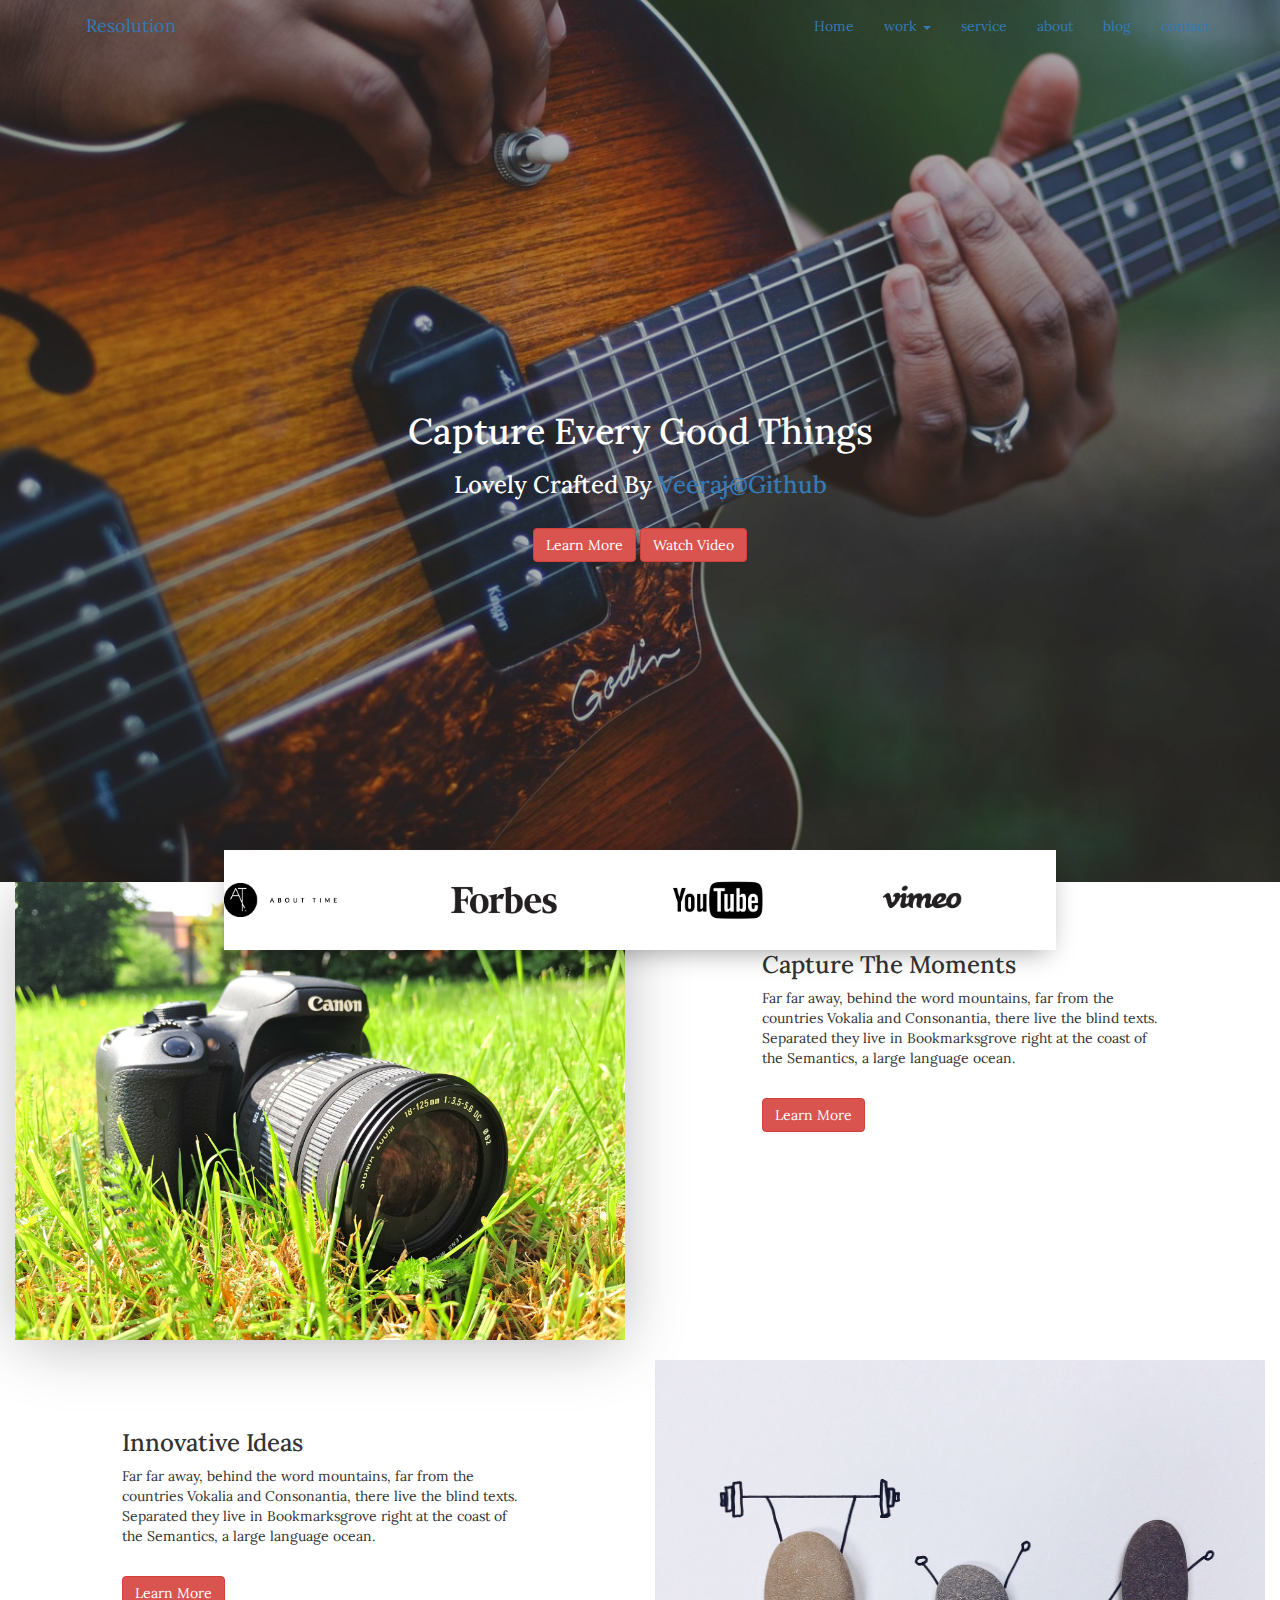
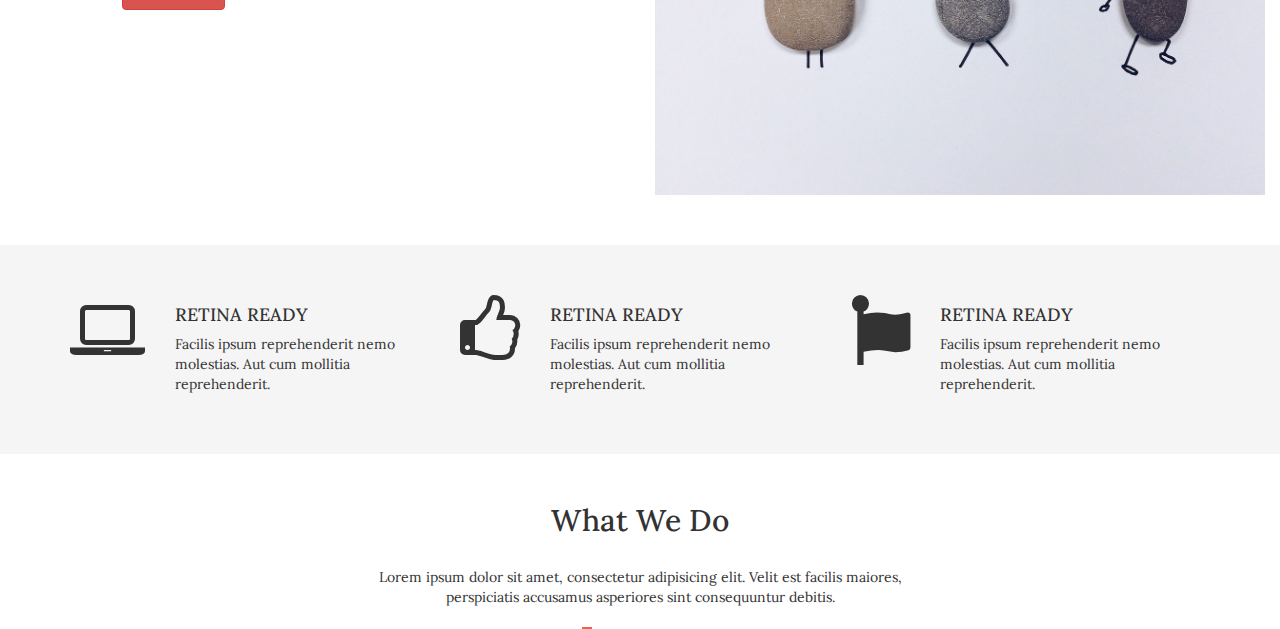
==== index.html @ fe9f1c4d "First commit" ====
<!DOCTYPE html>
<html lang="en">
    <head>
        <meta charset="utf-8">
        <meta http-equiv="X-UA-Compatible" content="IE=edge">
        <meta name="viewport" content="width=device-width, initial-scale=1">
        <!-- The above 3 meta tags *must* come first in the head; any other head content must come *after* these tags -->
        <title>Resolution-Bootstrap</title>

        <!-- Bootstrap -->
        <link href="https://fonts.googleapis.com/css?family=Lora:400,400i,700,700i" rel="stylesheet">
        <link rel="stylesheet" href="font-awesome/css/font-awesome.min.css">
        <link href="css/bootstrap.min.css" rel="stylesheet">
        <link href="css/custom.css" rel="stylesheet">

        <!-- HTML5 shim and Respond.js for IE8 support of HTML5 elements and media queries -->
        <!-- WARNING: Respond.js doesn't work if you view the page via file:// -->
        <!--[if lt IE 9]>
          <script src="https://oss.maxcdn.com/html5shiv/3.7.3/html5shiv.min.js"></script>
          <script src="https://oss.maxcdn.com/respond/1.4.2/respond.min.js"></script>
        <![endif]-->
    </head>
    <body>
        <header class="site-header">
            <div class="container header-container">
                <nav class="navbar">

                    <div class="navbar-header">
                        <a class="navbar-brand" href="#">Resolution</a>
                    </div>
                    <ul class="nav navbar-nav navbar-right">
                        <li class="active"><a href="#">Home</a></li>
                        <li class="dropdown">
                            <a class="dropdown-toggle" data-toggle="dropdown" href="#"> work
                                <span class="caret"></span></a>
                            <ul class="dropdown-menu">
                                <li><a href="#">bulid</a></li>
                                <li><a href="#">work</a></li>
                                <li><a href="#">light</a></li>
                                <li><a href="#">display</a></li>
                            </ul>
                        </li>
                        <li><a href="#"> service</a></li>
                        <li><a href="#"> about</a></li>
                        <li><a href="#">blog</a></li>
                        <li><a href="#">contact</a></li>

                    </ul>
                </nav>
                <div class="site-banner text-center">
                    <div class="banner-content">
                        <h1 class="banner-desc">Capture Every Good Things</h1>
                        <h3 class="author-desc">Lovely Crafted By <a href="#"> Veeraj@Github</a></h3>
                        <button type="button" class="btn btn-danger banner-btns">Learn More</button>
                        <button type="button" class="btn btn-danger banner-btns">Watch Video</button>
                    </div>
                </div>
            </div>
        </header>
        <div class="social-nav">
            <a href="#"> <img src="images/logo-1.png" alt=""></a>
            <a href="#"> <img src="images/logo-2.png" alt=""></a>
            <a href="#"> <img src="images/logo-3.png" alt=""></a>
            <a href="#"> <img src="images/logo-4.png" alt=""></a>
        </div>

        <div class="container-fluid">
            <div class="row article-row1">

                <div class="col-sm-6">
                    <img class="img-responsive article-img1 " src="images/img1.jpg">
                </div>

                <div class="col-sm-6">
                    <div class="row article-img1-desc">

                        <div class="col-md-offset-2 col-sm-8">
                            <h3 class="article-heading text-capitalize">capture the moments</h3>
                            <p class="article-desc">Far far away, behind the word mountains, far from the countries Vokalia and Consonantia, there live the blind texts. Separated they live in Bookmarksgrove right at the coast of the Semantics, a large language ocean.</p>
                            <button type="button" class="btn btn-danger banner-btns">Learn More</button>
                        </div>
                    </div>
                </div>
            </div>
        </div>
        <div class="container-fluid">
            <div class="row article-row2">
                <div class=" col-md-6">
                    <div class="row">
                        <div class="col-md-offset-2 col-md-8 ">
                            <h3 class="article-heading text-capitalize">innovative ideas</h3>
                            <p class="article-desc">Far far away, behind the word mountains, far from the countries Vokalia and Consonantia, there live the blind texts. Separated they live in Bookmarksgrove right at the coast of the Semantics, a large language ocean.</p>
                            <button type="button" class="btn btn-danger banner-btns">Learn More</button>
                        </div>
                    </div>
                </div>
                <div class="col-md-6">
                    <img class="img-responsive article-img2 " src="images/img2.jpg">
                </div>
            </div>
        </div>
        <div class="container-fluid feature-mian">
            <div class="container features">
                <div class="row fearure-row">
                    <div class="col-md-4">
                        <i class="fa fa-laptop features-icon" aria-hidden="true"></i>
                        <div class="feature-content">
                            <h4 class="feature-heading text-uppercase">retina ready</h4>
                            <p class="feature-desc">Facilis ipsum reprehenderit nemo molestias. Aut cum mollitia reprehenderit.</p>
                        </div>
                    </div>
                    <div class="col-md-4">
                        <i class="fa fa-thumbs-o-up features-icon" aria-hidden="true"></i>
                        <div class="feature-content">
                            <h4 class="feature-heading text-uppercase">retina ready</h4>
                            <p class="feature-desc">Facilis ipsum reprehenderit nemo molestias. Aut cum mollitia reprehenderit.</p>
                        </div>
                    </div>
                    <div class="col-md-4">
                        <i class="fa fa-font-awesome features-icon" aria-hidden="true"></i>
                        <div class="feature-content">
                            <h4 class="feature-heading text-uppercase">retina ready</h4>
                            <p class="feature-desc">Facilis ipsum reprehenderit nemo molestias. Aut cum mollitia reprehenderit.</p>
                        </div>
                    </div>
                </div>
            </div>
        </div>
        <div class="container our-work text-center">
            <h2 class="our-work-heading text-capitalize">what we do</h2>
            <p class="our-work-desc text-center">Lorem ipsum dolor sit amet, consectetur adipisicing elit. Velit est facilis maiores, perspiciatis accusamus asperiores sint consequuntur debitis.</p>

        </div>


        <!-- jQuery (necessary for Bootstrap's JavaScript plugins) -->
        <script src="https://ajax.googleapis.com/ajax/libs/jquery/1.12.4/jquery.min.js"></script>
        <!-- Include all compiled plugins (below), or include individual files as needed -->
        <script src="js/bootstrap.min.js"></script>
    </body>
</html>
---- css/custom.css ----
body{
    font-family: 'Lora', serif;
}
.site-header{
    padding:0 40px;
    background:url('../images/banner.jpg') no-repeat;
    background-size: cover;
    background-attachment: fixed;
    position: relative;

}
.banner-desc{
    color:#fff;
}
.site-header:after{
    content: '';
    position: absolute;
    top: 0;
    left: 0;
    background: rgba(0,0,0,0.3);
    width:100%;
    height: 100%;
}
.header-container{
    z-index: 2;
    position: relative;
}
.site-banner{
    height: 90vh;
    display: flex;
    justify-content:center;
    align-items:center;
}
.banner-btns,author-desc{
    margin-top: 20px;
}
.author-desc a:hover ,.navbar a:hover{
    color:#c9302c;
}
.author-desc {
    color:#fff;
}
.social-nav img{
    width:50%;
    height:auto;
}
.social-nav{
    width:65%;
    height:100px;
    background: #fff;
    position: absolute;
    bottom:-50px;
    left:0;
    right:0;
    margin:0 auto;
    z-index:4;
    display: flex;
    align-items:center;
    justify-content:space-between;
    box-shadow: 0px 9px 25px -8px rgba(0, 0, 0, 0.38);
}
.article-img1{
    height:auto;
    z-index: 3;
    box-shadow: 0px 6px 62px -6px rgba(0, 0, 0, 0.3);
}
.article-img1-desc{
    margin-top: 50px;
}
.article-row2{
    margin-top:20px;
}
.article-row2 .article-heading{
    margin-top:70px;
}
.features-icon{
    font-size: 70px;
    float:left;
    /*    margin-right:30px;*/
}
.feature-mian{
    margin-top:50px;
    background: #f5f5f5;
    padding:50px 0;

}
.feature-content{
    float:left;
    width: 70%;
    padding-left: 30px;
}
.our-work-desc{
    width:50%;
    margin:0 auto;
    margin-top:30px;
}
.our-work{
    margin-top:30px;
    position: relative;
}
.our-work:after{
    content: '';
    width:10px;
    position:absolute;
    height:2px;
    /*border:2px solid red;*/
    background: #ef6249;
    left:45%;
    margin-top:20px;
    transition: all 0.5s;
}
.our-work:hover:after {
    width:300px;
}
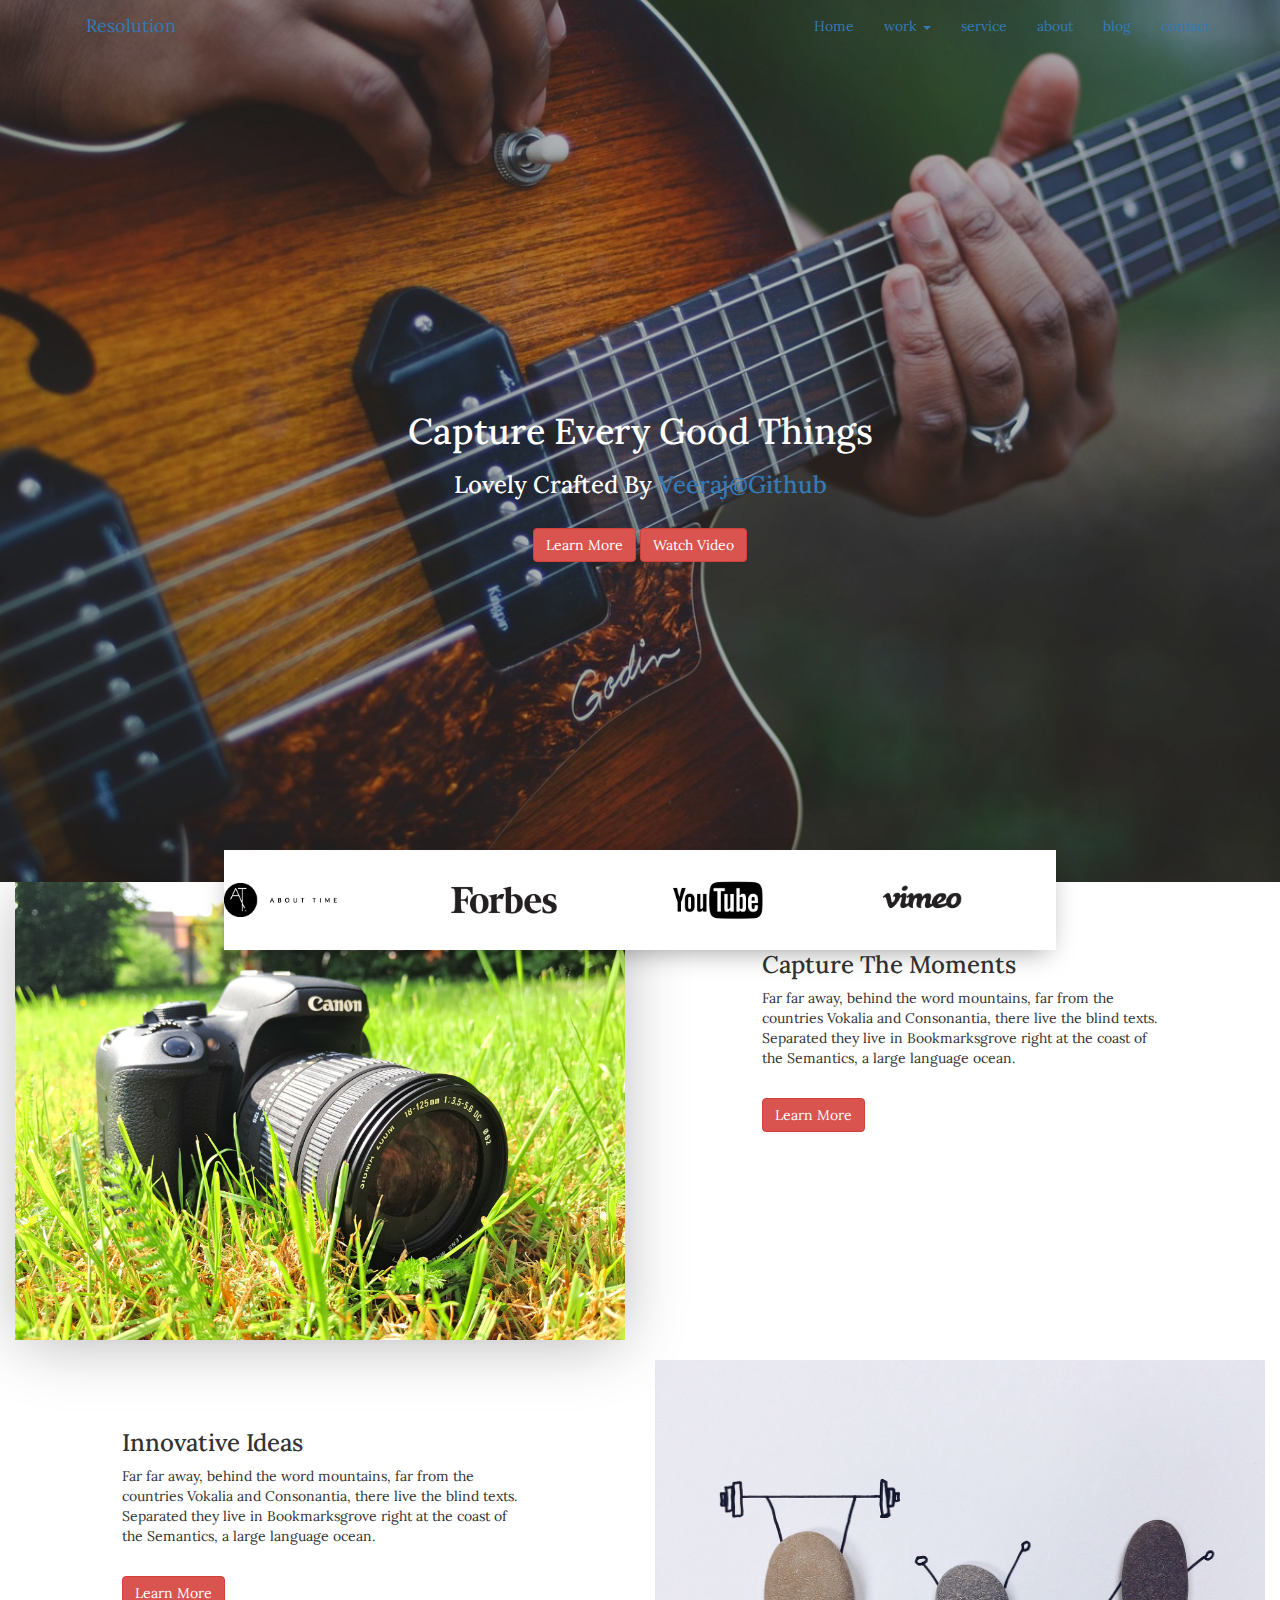
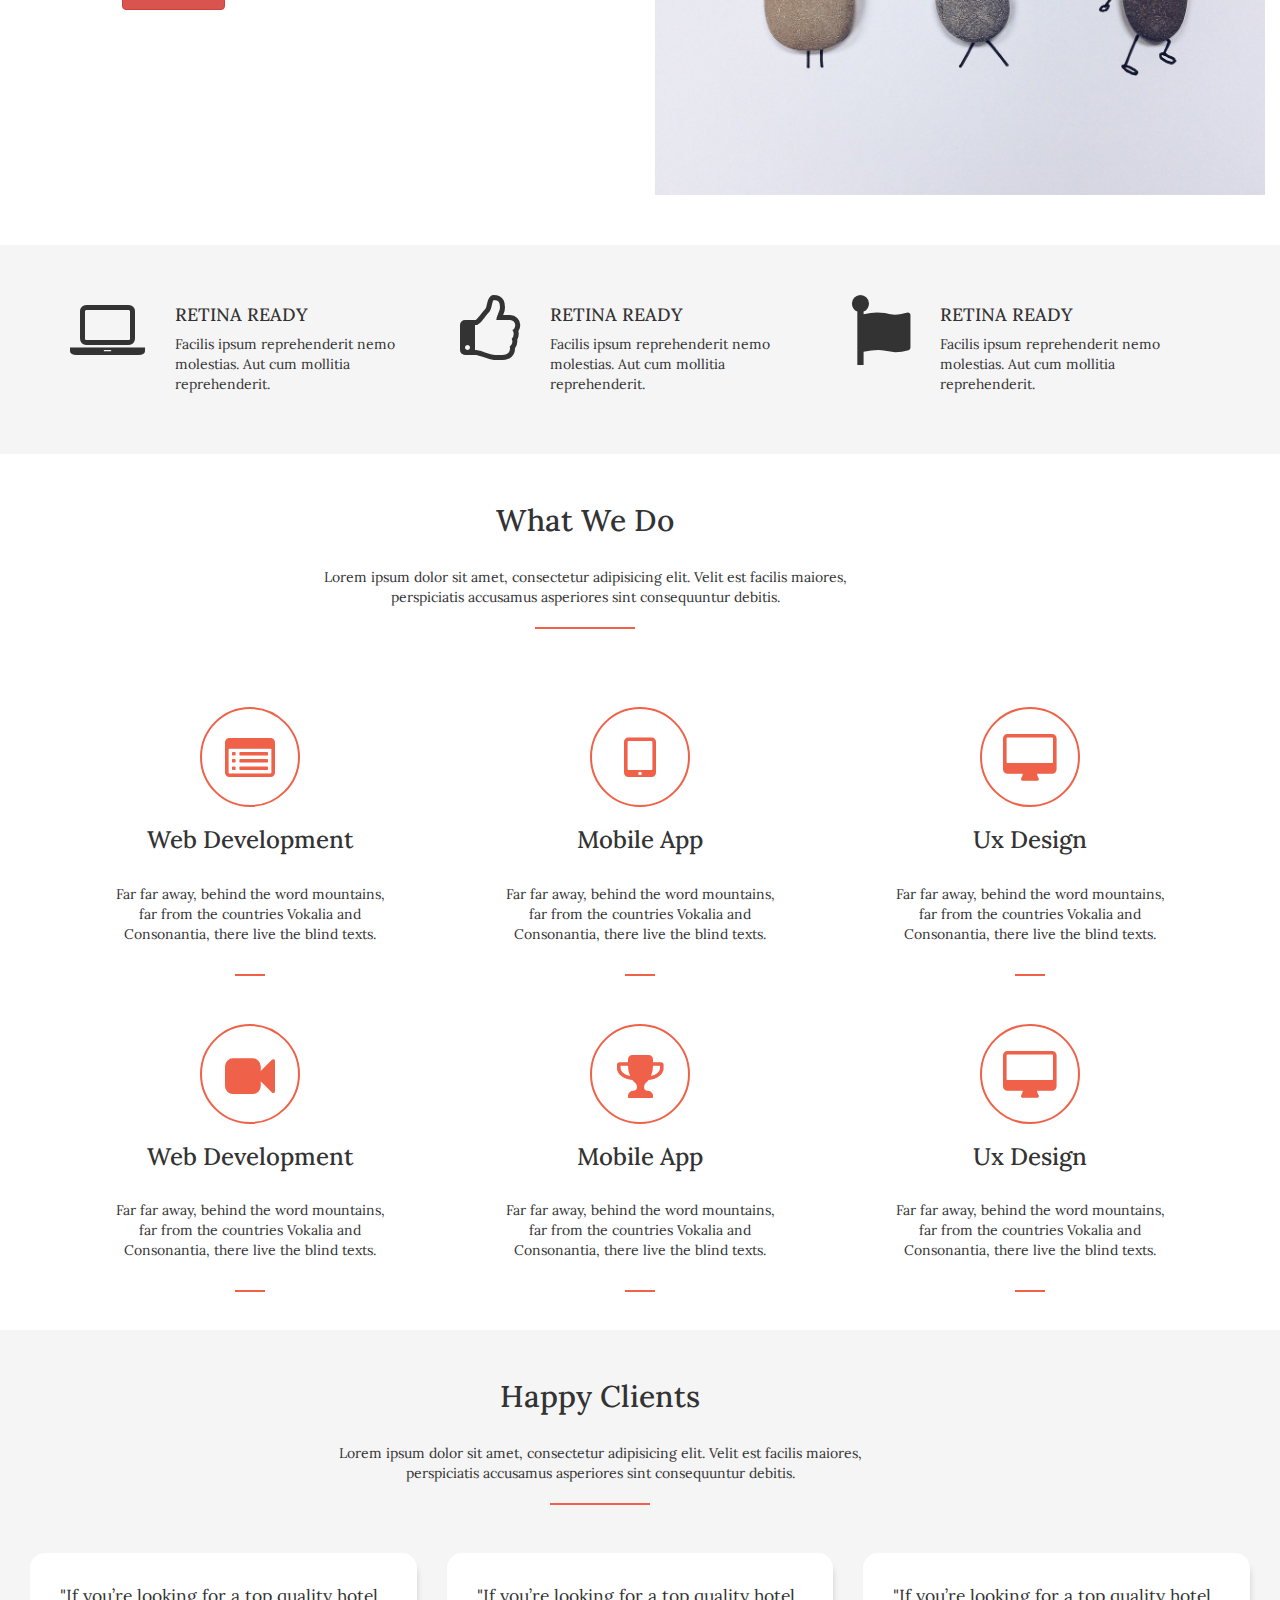
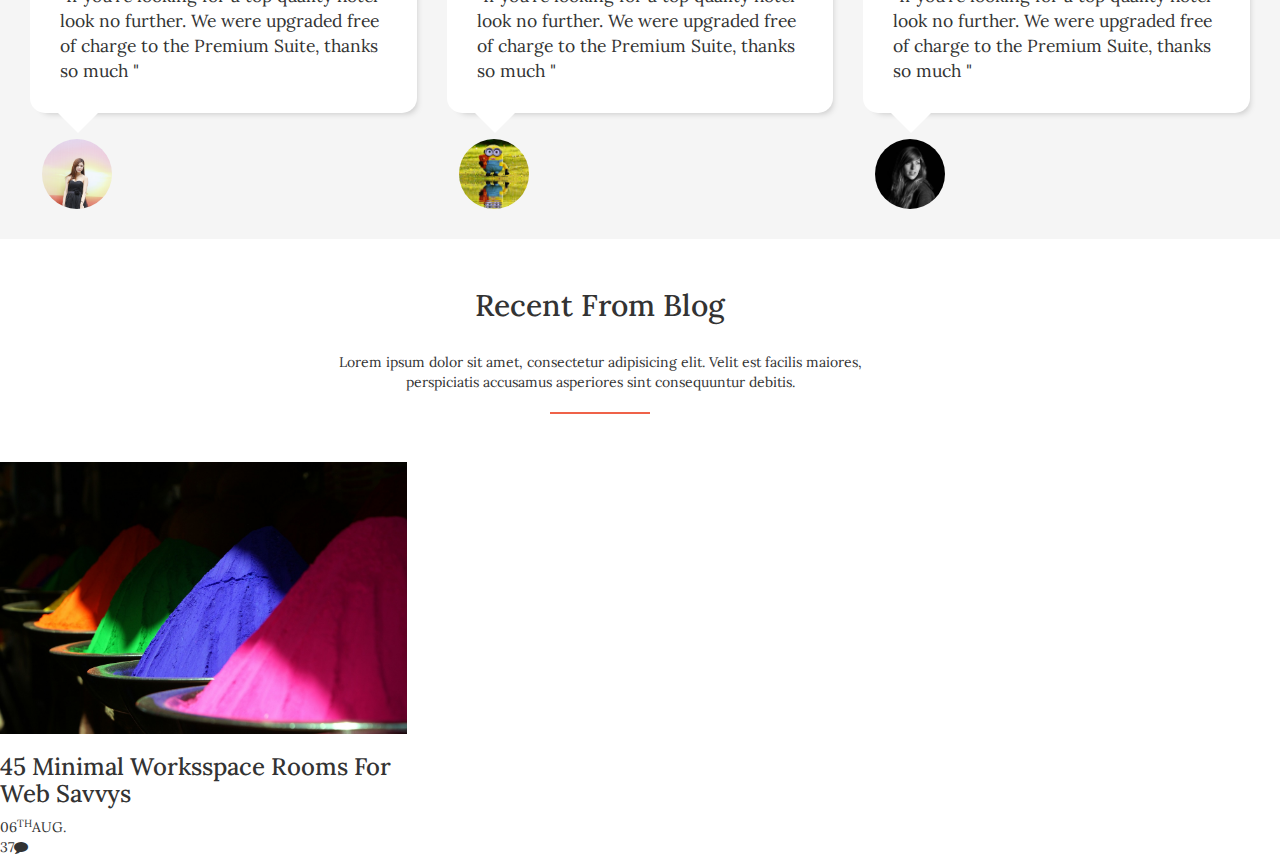
==== commit 5353b6ee: "work-blog" ====
--- a/index.html
+++ b/index.html
@@ -129,10 +129,115 @@
         <div class="container our-work text-center">
             <h2 class="our-work-heading text-capitalize">what we do</h2>
             <p class="our-work-desc text-center">Lorem ipsum dolor sit amet, consectetur adipisicing elit. Velit est facilis maiores, perspiciatis accusamus asperiores sint consequuntur debitis.</p>
-
-        </div>
-
-
+        </div>
+        <div class="container our-products our-products our-products1 text-center">
+            <div class="row">
+                <div class="col-md-4 our-all-product">
+                    <i class="fa fa-list-alt Product-icon " aria-hidden="true"></i>
+                    <h3 class="our-products-heading text-capitalize">web development</h3>
+                    <p class="our-products-desc">Far far away, behind the word mountains, far from the countries Vokalia and Consonantia, there live the blind texts.</p>
+                </div>
+                <div class="col-md-4 our-all-product">
+                    <i class="fa fa-tablet Product-icon  " aria-hidden="true"></i>
+                    <h3 class="our-products-heading text-capitalize">mobile app</h3>
+                    <p class="our-products-desc">Far far away, behind the word mountains, far from the countries Vokalia and Consonantia, there live the blind texts.</p>
+                </div>
+                <div class="col-md-4 our-all-product">
+                    <i class="fa fa-desktop Product-icon" aria-hidden="true"></i>
+                    <h3 class="our-products-heading text-capitalize">ux design</h3>
+                    <p class="our-products-desc">Far far away, behind the word mountains, far from the countries Vokalia and Consonantia, there live the blind texts.</p>
+                </div>
+            </div>
+        </div>
+        <div class="container our-products our-products2 text-center">
+            <div class="row">
+                <div class="col-md-4 our-all-product">
+                    <i class="fa fa-video-camera Product-icon " aria-hidden="true"></i>
+                    <h3 class="our-products-heading text-capitalize">web development</h3>
+                    <p class="our-products-desc">Far far away, behind the word mountains, far from the countries Vokalia and Consonantia, there live the blind texts.</p>
+                </div>
+                <div class="col-md-4 our-all-product">
+                    <i class="fa fa-trophy Product-icon  " aria-hidden="true"></i>
+                    <h3 class="our-products-heading text-capitalize">mobile app</h3>
+                    <p class="our-products-desc">Far far away, behind the word mountains, far from the countries Vokalia and Consonantia, there live the blind texts.</p>
+                </div>
+                <div class="col-md-4 our-all-product">
+                    <i class="fa fa-desktop Product-icon" aria-hidden="true"></i>
+                    <h3 class="our-products-heading text-capitalize">ux design</h3>
+                    <p class="our-products-desc">Far far away, behind the word mountains, far from the countries Vokalia and Consonantia, there live the blind texts.</p>
+                </div>
+            </div>
+        </div>
+        <div class="clients-container">
+            <div class="container-fluid">
+                <div class="container our-work text-center our-clients">
+                    <h2 class="our-work-heading text-capitalize">happy clients</h2>
+                    <p class="our-work-desc text-center">Lorem ipsum dolor sit amet, consectetur adipisicing elit. Velit est facilis maiores, perspiciatis accusamus asperiores sint consequuntur debitis.</p>
+                </div>
+                <div class="container-fluid happy-clients">
+
+                    <div class="row">
+                        <div class="col-md-4">
+                            <div class="client-1">
+                                <div class="client">
+                                    <blockquote class="client-words">If you’re looking for a top quality hotel look no further. We were upgraded free of charge to the Premium Suite, thanks so much
+                                    </blockquote>
+                                </div>
+                                <div class="client-avatar">
+                                    <img class="my-avatar" src="images/avatar-1.jpg">
+                                </div>
+                            </div>
+                        </div>
+                        <div class="col-md-4">
+                            <div class="client">
+                                <blockquote class="client-words">If you’re looking for a top quality hotel look no further. We were upgraded free of charge to the Premium Suite, thanks so much
+                                </blockquote>
+                            </div>
+                            <div class="client-avatar">
+                                <img class="my-avatar" src="images/avatar-2.jpg">
+                            </div>
+                        </div>
+                        <div class="col-md-4">
+                            <div class="client">
+                                <blockquote class="client-words">If you’re looking for a top quality hotel look no further. We were upgraded free of charge to the Premium Suite, thanks so much
+                                </blockquote>
+
+                            </div>
+                            <div class="client-avatar">
+                                <img class="my-avatar" src="images/avatar-3.jpg">
+                            </div>
+                        </div>
+                    </div>
+
+                </div>
+            </div>
+        </div>
+        <div class="container-fluid">
+            <div class="container our-work text-center our-clients">
+                <h2 class="our-work-heading text-capitalize">Recent From Blog</h2>
+                <p class="our-work-desc text-center">Lorem ipsum dolor sit amet, consectetur adipisicing elit. Velit est facilis maiores, perspiciatis accusamus asperiores sint consequuntur debitis.</p>
+            </div>
+        </div>
+        <div class="row">
+            <div class="col-sm-4">
+                <div class="blog-column">
+                    <img class="blog-img img-responsive" src="images/blog1.jpg">
+                    <div class="blog-desc">
+                        <h3 class="blog-heading text-capitalize">45 Minimal Worksspace Rooms For Web Savvys</h3>
+                        <div class="bolg-details">
+                            <time class="blog-date text-uppercase"> 06<sup>th</sup>AUG.</time>
+                            <div class="blog-comment">
+                                <div class="commeent-no">37</div><i class="fa fa-comment" aria-hidden="true"></i>
+                            </div>
+
+                        </div>
+
+                    </div>
+                </div>
+                <div class="col-md-4"></div>
+                <div class="col-md-4"></div>
+            </div>
+        </div>
         <!-- jQuery (necessary for Bootstrap's JavaScript plugins) -->
         <script src="https://ajax.googleapis.com/ajax/libs/jquery/1.12.4/jquery.min.js"></script>
         <!-- Include all compiled plugins (below), or include individual files as needed -->
--- a/css/custom.css
+++ b/css/custom.css
@@ -95,20 +95,107 @@
     margin-top:30px;
 }
 .our-work{
-    margin-top:30px;
+    margin:30px 0 70px 0;
     position: relative;
 }
 .our-work:after{
     content: '';
-    width:10px;
+    width:100px;
     position:absolute;
     height:2px;
-    /*border:2px solid red;*/
     background: #ef6249;
-    left:45%;
+    left:0;
+    right:0;
+    margin:0 auto;
+    transition: all 0.5s;
     margin-top:20px;
-    transition: all 0.5s;
-}
-.our-work:hover:after {
-    width:300px;
+}
+.our-products-desc{
+    padding:0 40px;
+}
+.our-products1 {
+    margin-top:100px;
+}
+.our-products2 {
+    margin-bottom:60px;
+    margin-top: 70px;
+}
+.our-products-heading{
+    margin-bottom:30px;
+}
+.Product-icon{
+    color:#ef6249;
+    font-size: 50px;
+    border:2px solid #ef6249;
+    border-radius: 100%;
+    width: 100px;
+    height: 100px;
+    line-height: 100px;
+}
+.our-all-product{
+    position: relative;
+}
+.our-all-product:after{
+    content:'';
+    position: absolute;
+    width:30px;
+    height: 2px;
+    background: #ef6249;
+    margin:0 auto;
+    left:0;
+    right:0;
+    transition: all .5s;
+    margin-top:20px;
+}
+.our-all-product:hover:after{
+    width:100px;
+}
+.clients-container{
+    background: rgba(0, 0, 0, 0.04);
+    padding-bottom: 30px;
+}
+.client-words:before,.client-words:after{
+    content:'"';
+}
+blockquote{
+    border:0;
+    padding:30px;
+    margin:0;
+}
+.client{
+    position: relative;
+    background: #fff;
+    border-radius: 15px;
+    box-shadow: 5px 6px 7px -6px rgba(0, 0, 0, 0.22);
+}
+.client:after{
+    top: 100%;
+    left:15%;
+    border: solid transparent;
+    content: " ";
+    height: 0;
+    width: 0;
+    position: absolute;
+    border-top-color: #fff;
+    border-width: 20px;
+    margin-left: -30px;
+}
+.client-avatar{
+    width:70px;
+    height:70px;
+    overflow: hidden;
+    border-radius: 100%;
+    margin: 26px 0 0 12px;
+}
+.my-avatar{
+    max-width: 70px;
+}
+.blog-img{
+    max-width:100%;
+}
+.fa-comment{
+    display: inline-block;
+}
+.commeent-no{
+    display:inline-block;
 }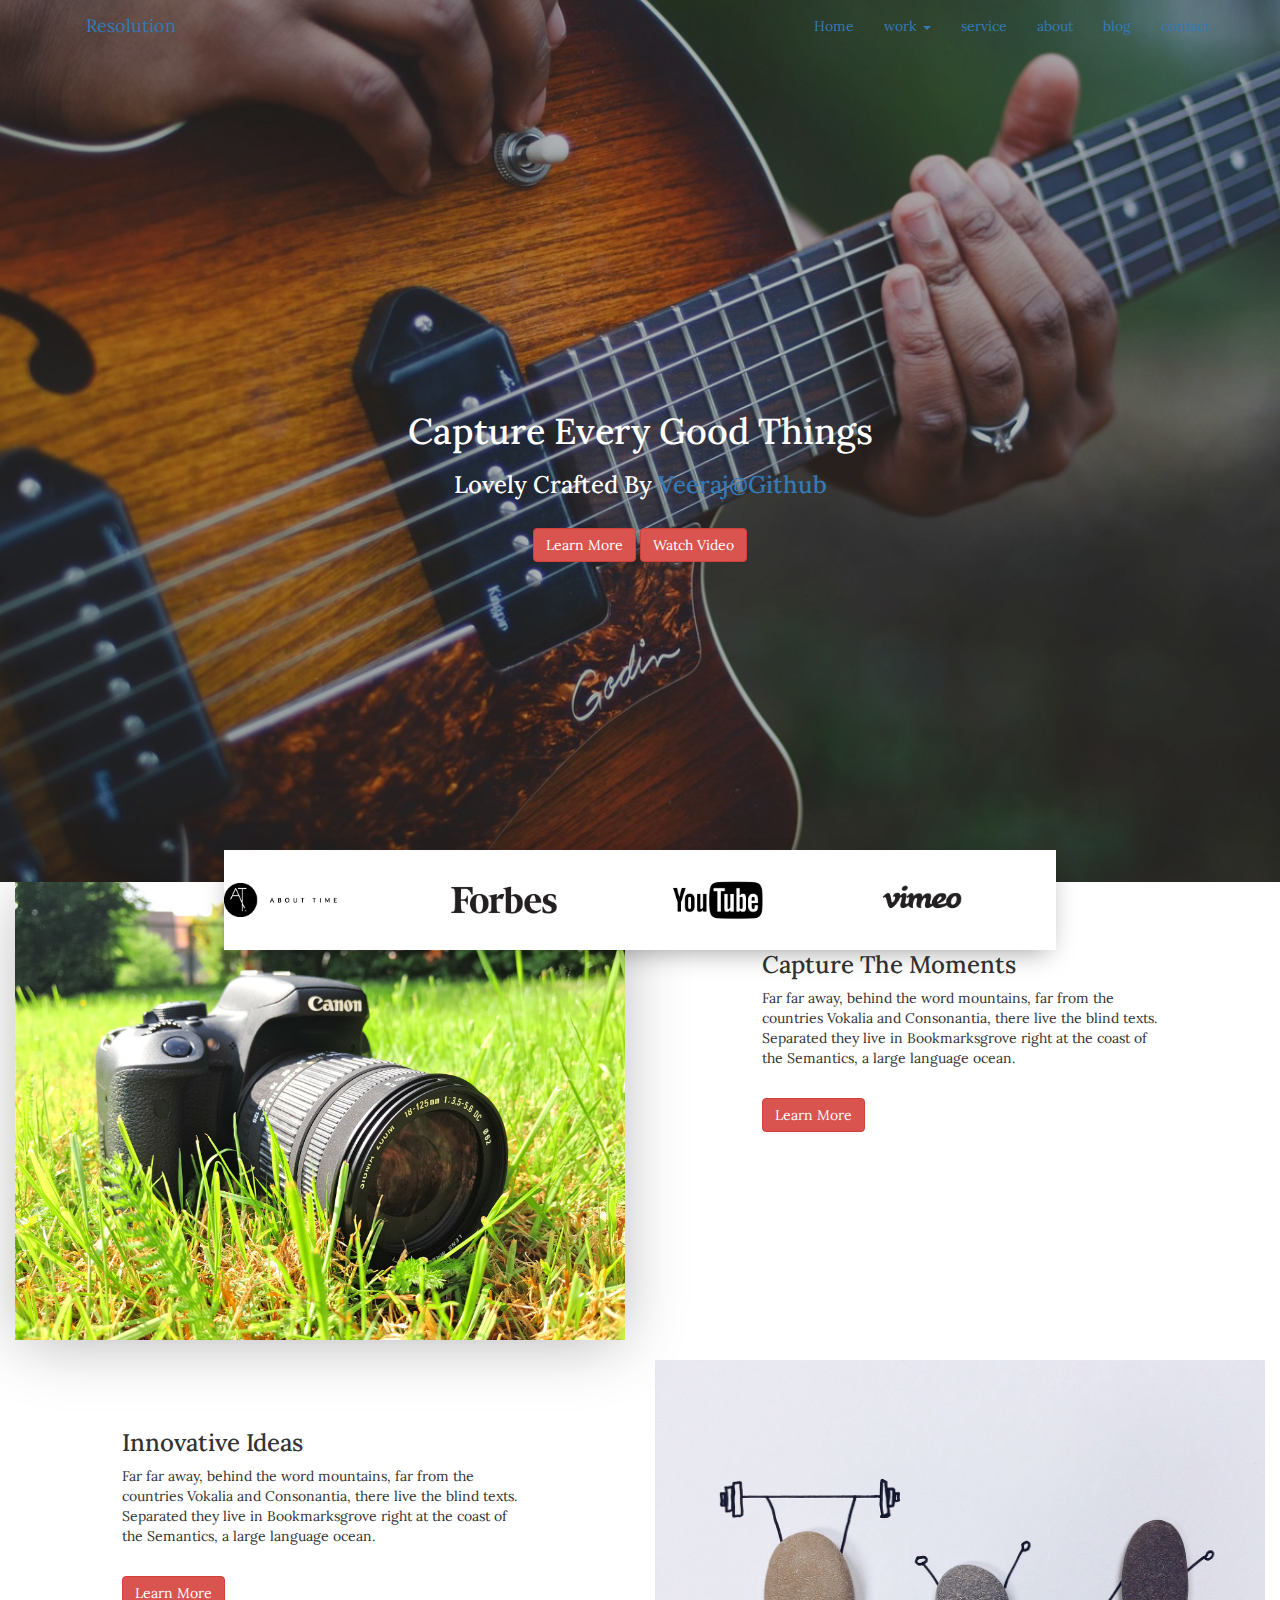
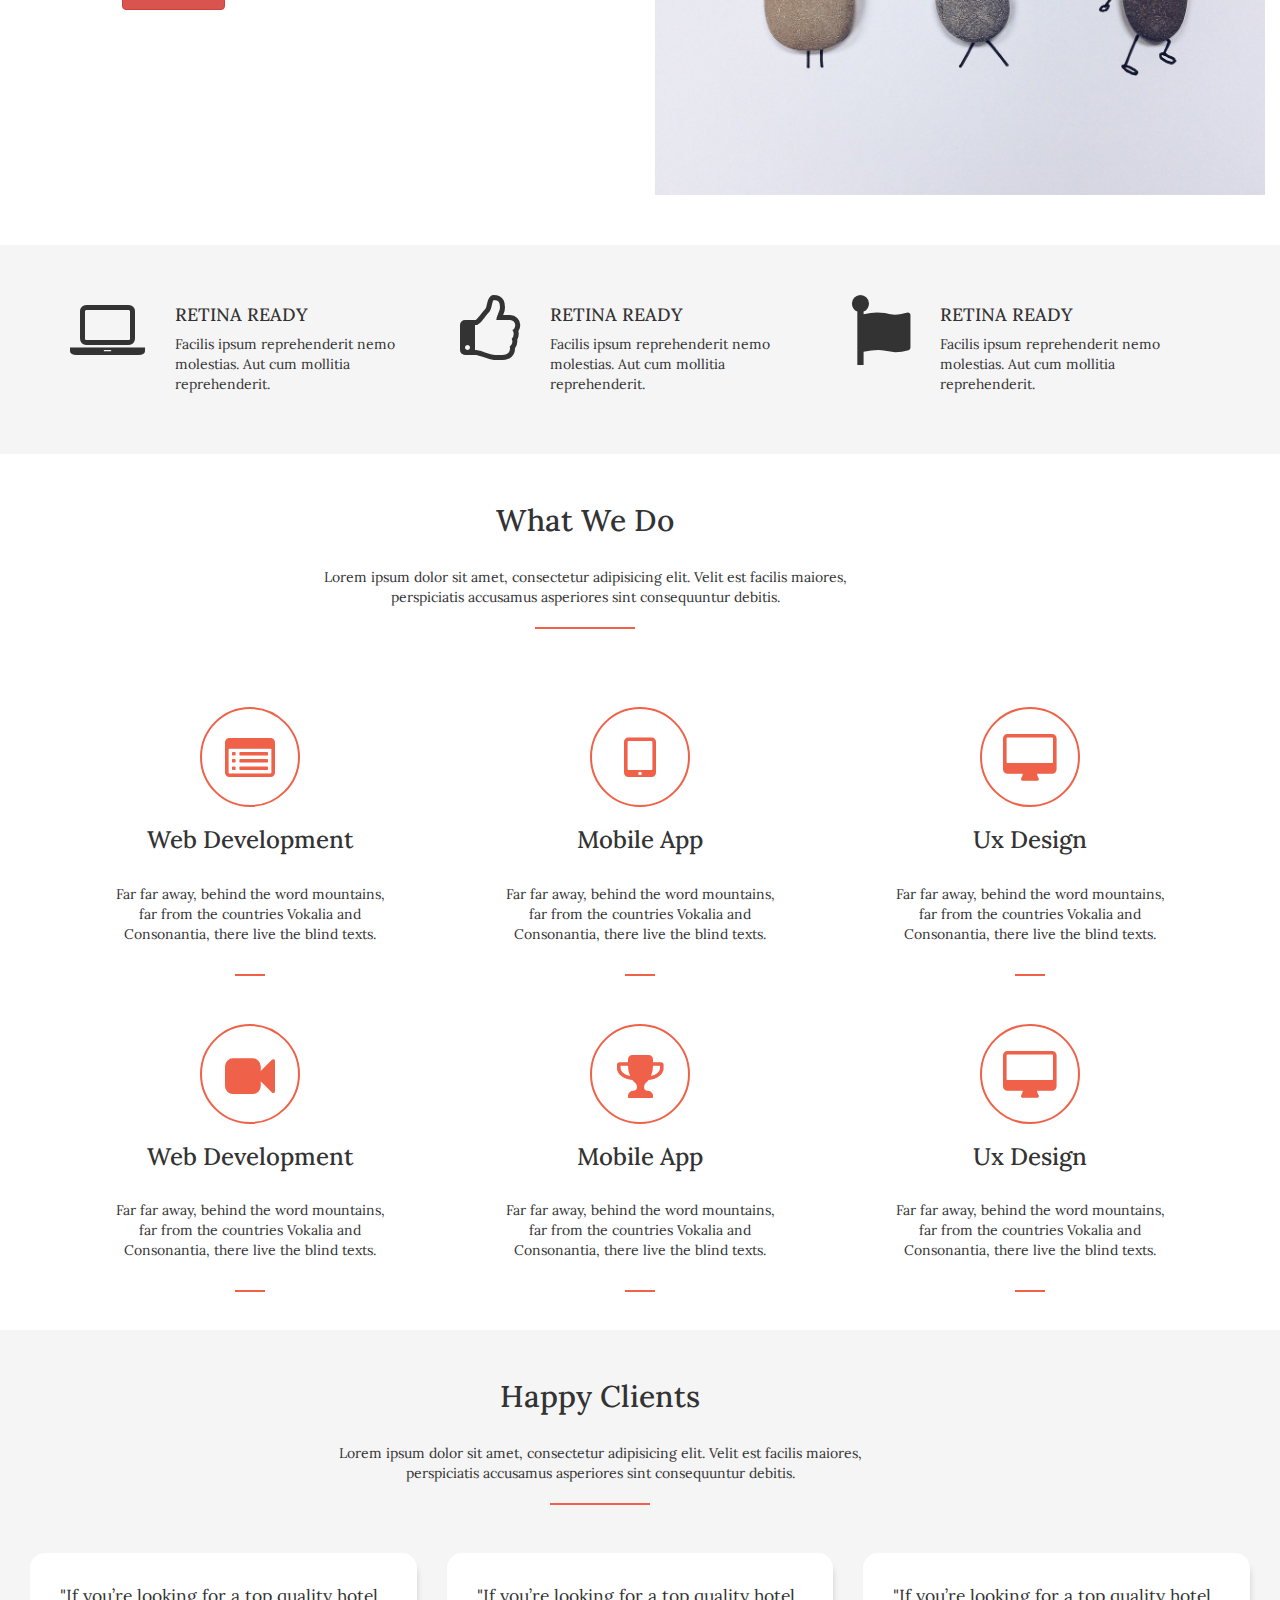
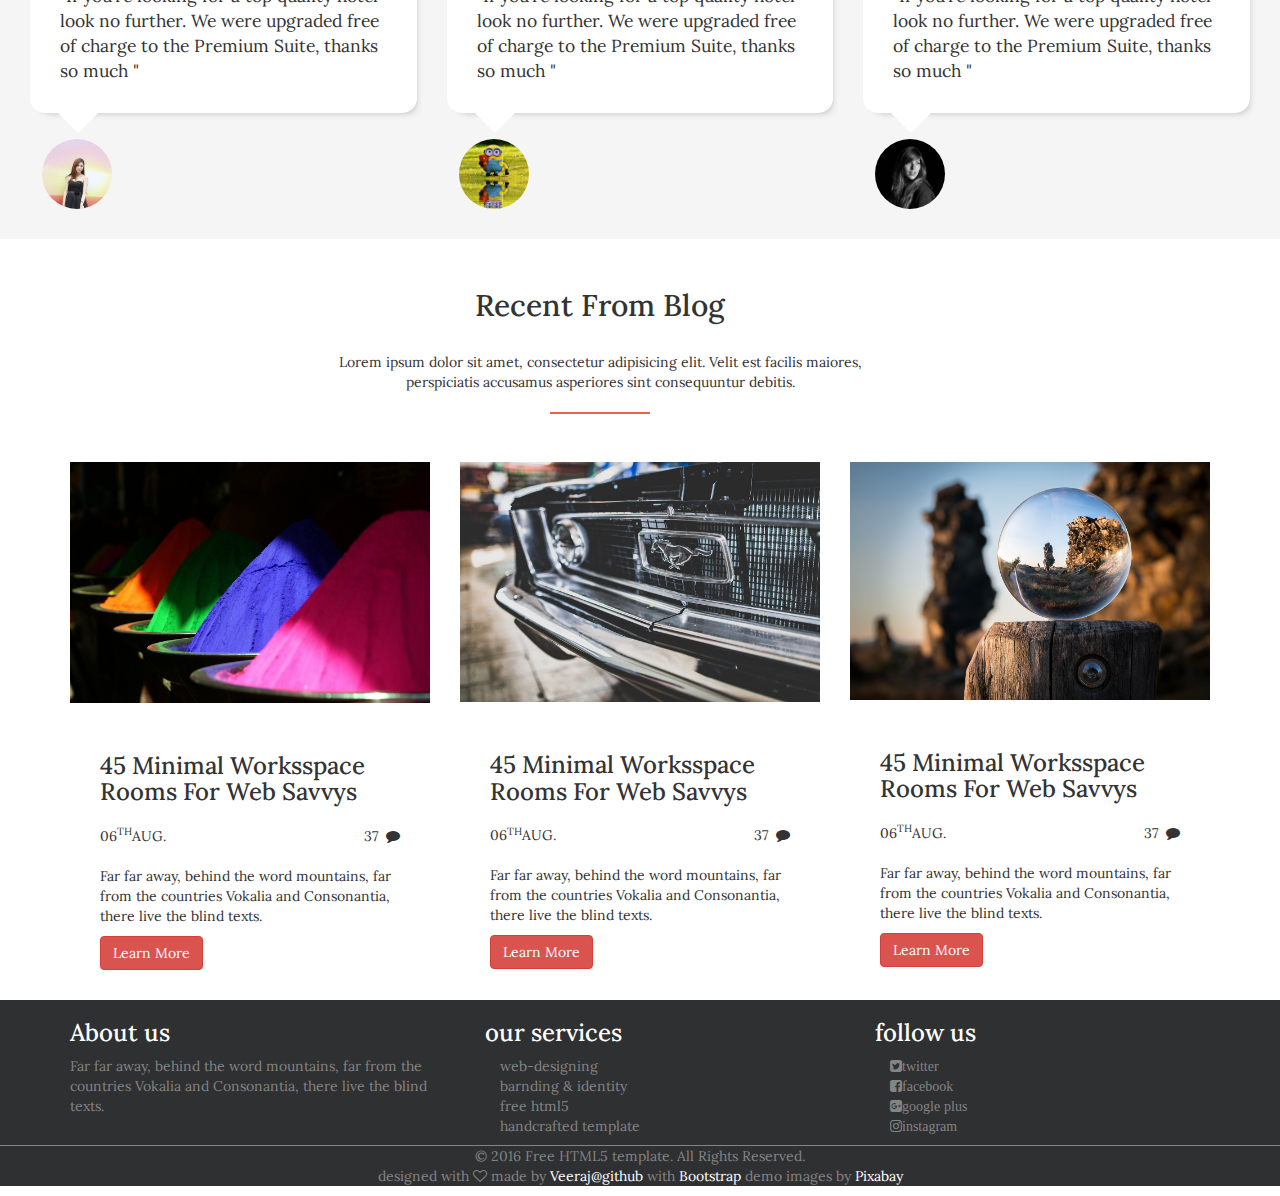
==== commit 48a94fd3: "footer" ====
--- a/index.html
+++ b/index.html
@@ -218,26 +218,100 @@
                 <p class="our-work-desc text-center">Lorem ipsum dolor sit amet, consectetur adipisicing elit. Velit est facilis maiores, perspiciatis accusamus asperiores sint consequuntur debitis.</p>
             </div>
         </div>
-        <div class="row">
-            <div class="col-sm-4">
-                <div class="blog-column">
-                    <img class="blog-img img-responsive" src="images/blog1.jpg">
-                    <div class="blog-desc">
-                        <h3 class="blog-heading text-capitalize">45 Minimal Worksspace Rooms For Web Savvys</h3>
-                        <div class="bolg-details">
-                            <time class="blog-date text-uppercase"> 06<sup>th</sup>AUG.</time>
-                            <div class="blog-comment">
-                                <div class="commeent-no">37</div><i class="fa fa-comment" aria-hidden="true"></i>
-                            </div>
-
-                        </div>
-
-                    </div>
-                </div>
-                <div class="col-md-4"></div>
-                <div class="col-md-4"></div>
-            </div>
-        </div>
+        <div class="container">
+            <div class="row">
+                <div class="col-sm-4">
+                    <div class="blog-column">
+                        <img class="blog-img img-responsive" src="images/blog1.jpg">
+                        <div class="blog-desc">
+                            <h3 class="blog-heading text-capitalize">45 Minimal Worksspace Rooms For Web Savvys</h3>
+                            <div class="blog-details">
+                                <time class="blog-date text-uppercase"> 06<sup>th</sup>AUG.</time>
+                                <div class="blog-comment">
+                                    <div class="comment-no">37</div><i class="fa fa-comment" aria-hidden="true"></i>
+                                </div>
+                            </div>
+                            <p class="blog-words text-left">Far far away, behind the word mountains, far from the countries Vokalia and Consonantia, there live the blind texts.</p>
+                            <button type="button" class="btn btn-danger text-capitalize learnn">learn more</button>
+                        </div>
+                    </div>
+
+                </div>
+                <div class="col-md-4">
+                    <div class="blog-column">
+                        <img class="blog-img img-responsive" src="images/blog2.jpg">
+                        <div class="blog-desc">
+                            <h3 class="blog-heading text-capitalize">45 Minimal Worksspace Rooms For Web Savvys</h3>
+                            <div class="blog-details">
+                                <time class="blog-date text-uppercase"> 06<sup>th</sup>AUG.</time>
+                                <div class="blog-comment">
+                                    <div class="comment-no">37</div><i class="fa fa-comment" aria-hidden="true"></i>
+                                </div>
+                            </div>
+                            <p class="blog-words text-left">Far far away, behind the word mountains, far from the countries Vokalia and Consonantia, there live the blind texts.</p>
+                            <button type="button" class="btn btn-danger text-capitalize learnn">learn more</button>
+                        </div>
+                    </div>
+                </div>
+                <div class="col-md-4">
+                    <div class="blog-column">
+                        <img class="blog-img img-responsive" src="images/blog3.jpg">
+                        <div class="blog-desc">
+                            <h3 class="blog-heading text-capitalize">45 Minimal Worksspace Rooms For Web Savvys</h3>
+                            <div class="blog-details">
+                                <time class="blog-date text-uppercase"> 06<sup>th</sup>AUG.</time>
+                                <div class="blog-comment">
+                                    <div class="comment-no">37</div><i class="fa fa-comment" aria-hidden="true"></i>
+                                </div>
+                            </div>
+                            <p class="blog-words text-left">Far far away, behind the word mountains, far from the countries Vokalia and Consonantia, there live the blind texts.</p>
+                            <button type="button" class="btn btn-danger text-capitalize learnn">learn more</button>
+                        </div>
+                    </div>
+                </div>
+            </div>
+        </div>
+        <footer class="footer-container">
+            <div class="container">
+                <div class="row">
+                    <div class="col-md-4">
+                        <h3 class="footer-heading">About us</h3>
+                        <p class="footer-desc">Far far away, behind the word mountains, far from the countries Vokalia and Consonantia, there live the blind texts.</p>
+                    </div>
+                    <div class="col-md-4 footer li">
+                        <h3 class="footer-heading services">our services</h3>
+                        <ul class="footer-desc">
+                            <li><a href="#">web-designing</a></li>
+                            <li><a href="#">barnding & identity</a></li>
+                            <li><a href="#">free html5</a></li>
+                            <li><a href="#">handcrafted template</a></li>
+                        </ul>
+
+                    </div>
+                    <div class="col-md-4">
+                        <h3 class="footer-heading services">follow us</h3>
+                        <ul class="footer-desc">
+                            <li><a href="#" class="fa fa-twitter-square" aria-hidden="true">twitter</a></li>
+                            <li><a href="#" class="fa fa-facebook-square" aria-hidden="true">facebook</a></li>
+                            <li><a href="#" class="fa fa-google-plus-square" aria-hidden="true">google plus</a></li>
+                            <li><a href="#" class="fa fa-instagram" aria-hidden="true">instagram</a></li>
+                        </ul>
+
+                    </div>
+
+                </div>
+
+            </div>
+
+        </footer>
+        <div class="copyright">
+            <p class="copyright-desc text-center">
+                &copy 2016 Free HTML5 template. All Rights Reserved.<br>designed with
+                <i class="fa fa-heart-o" aria-hidden="true"></i> made by <a href="#"> Veeraj@github </a>with<a href="#"> Bootstrap</a> demo images by<a href="pixabay.com"> Pixabay</a>
+
+            </p>
+        </div>
+
         <!-- jQuery (necessary for Bootstrap's JavaScript plugins) -->
         <script src="https://ajax.googleapis.com/ajax/libs/jquery/1.12.4/jquery.min.js"></script>
         <!-- Include all compiled plugins (below), or include individual files as needed -->
--- a/css/custom.css
+++ b/css/custom.css
@@ -1,5 +1,8 @@
 body{
     font-family: 'Lora', serif;
+}
+li {
+    list-style: none;
 }
 .site-header{
     padding:0 40px;
@@ -196,6 +199,52 @@
 .fa-comment{
     display: inline-block;
 }
-.commeent-no{
+.comment-no{
     display:inline-block;
+    margin-right:8px;
+}
+.blog-details{
+    display: flex;
+    justify-content:space-between;
+    margin:20px 0;
+}
+.blog-desc{
+    padding:30px;
+}
+.other-services{
+    margin-top:80px;
+}
+.services{
+    margin-left:25px;
+}
+.footer-container{
+    background: #2F3032;
+    position: relative;
+}
+.footer-container h3{
+    color:#fff;
+}
+.footer-desc,.footer-desc li a{
+    color:#848484;
+}
+.footer-container:after{
+    content: '';
+    width: 100%;
+    position: absolute;
+    height: 1px;
+    background: #848484;
+    bottom:0;
+    left:0;
+}
+.copyright{
+    background: #2F3032;
+    color:#848484;
+}
+.copyright a {
+    color:#fff;
+}
+.copyright a:hover{
+    text-decoration: none;
+    color:#d43f3a;
+    transition: all 0.5s;
 }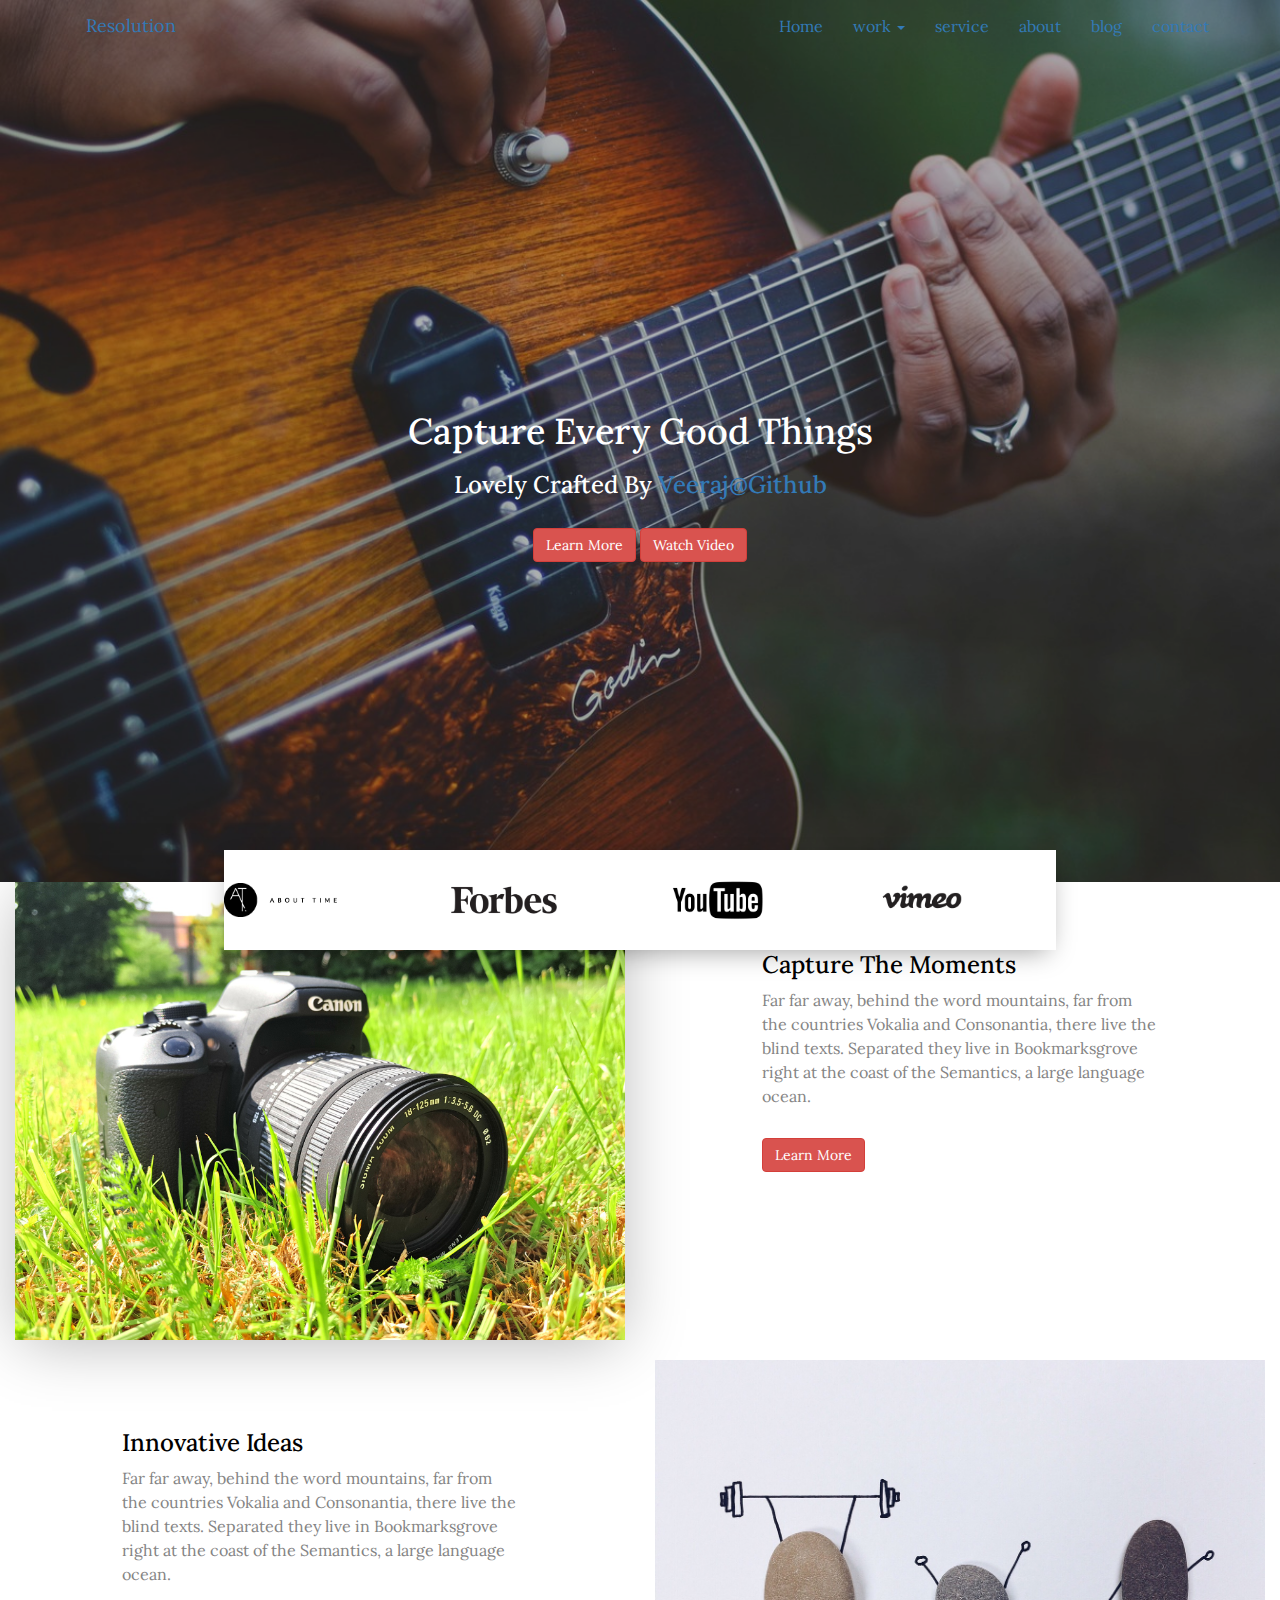
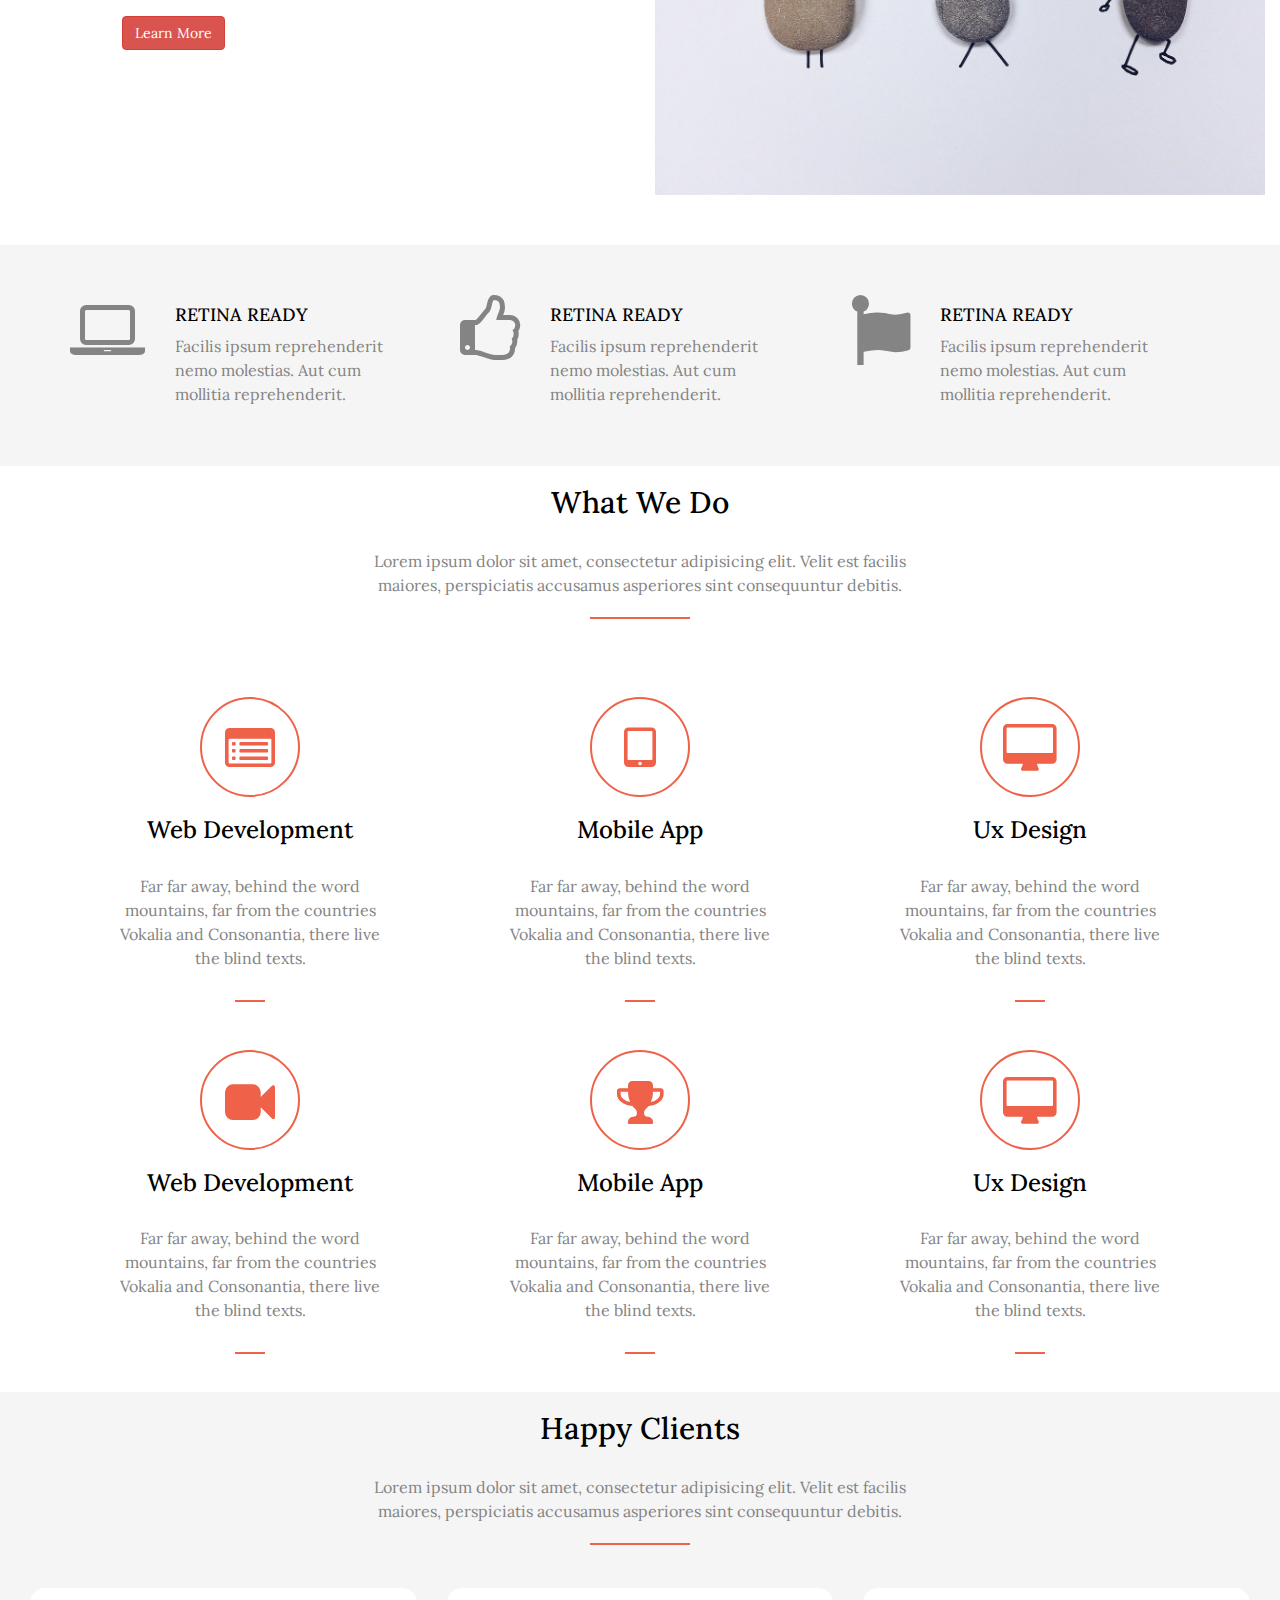
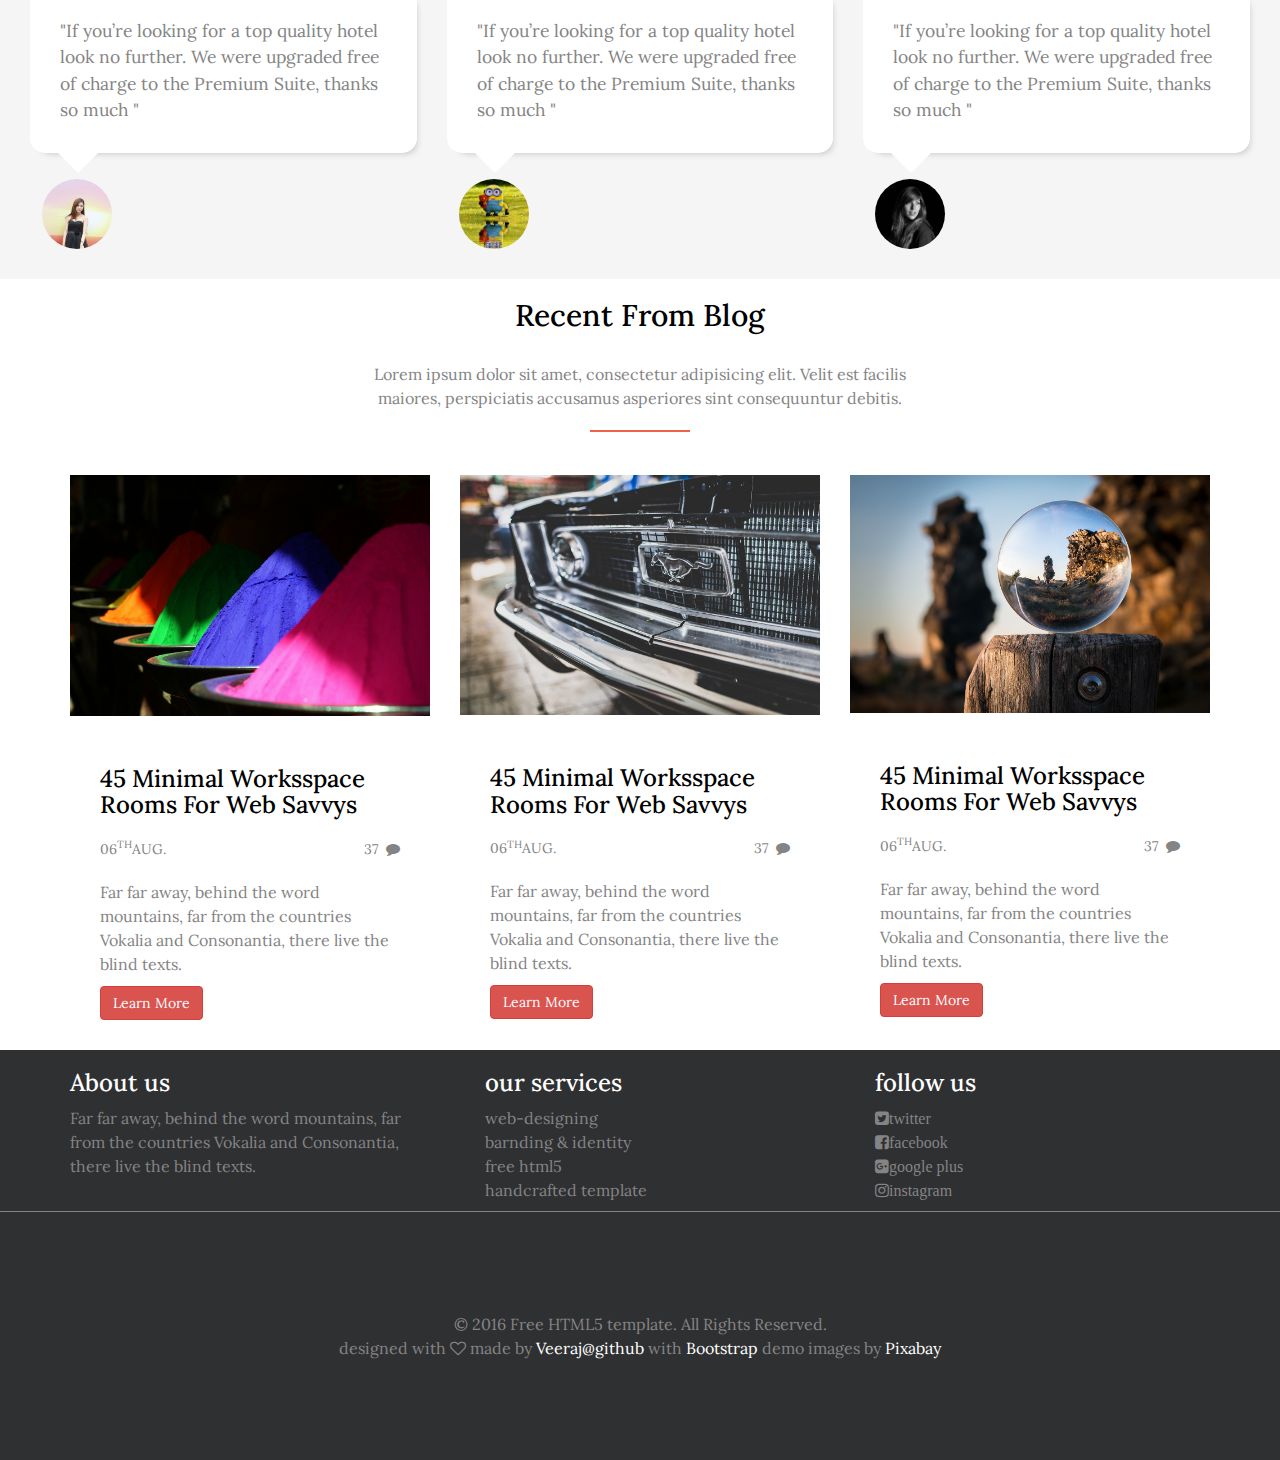
==== commit da133579: "Issue Fixing" ====
--- a/index.html
+++ b/index.html
@@ -280,7 +280,7 @@
                     </div>
                     <div class="col-md-4 footer li">
                         <h3 class="footer-heading services">our services</h3>
-                        <ul class="footer-desc">
+                        <ul class="footer-desc list">
                             <li><a href="#">web-designing</a></li>
                             <li><a href="#">barnding & identity</a></li>
                             <li><a href="#">free html5</a></li>
@@ -290,7 +290,7 @@
                     </div>
                     <div class="col-md-4">
                         <h3 class="footer-heading services">follow us</h3>
-                        <ul class="footer-desc">
+                        <ul class="footer-desc list social-list">
                             <li><a href="#" class="fa fa-twitter-square" aria-hidden="true">twitter</a></li>
                             <li><a href="#" class="fa fa-facebook-square" aria-hidden="true">facebook</a></li>
                             <li><a href="#" class="fa fa-google-plus-square" aria-hidden="true">google plus</a></li>
--- a/css/custom.css
+++ b/css/custom.css
@@ -1,5 +1,16 @@
 body{
     font-family: 'Lora', serif;
+    line-height:1.5;
+    color:#848484;
+}
+h1,h2,h3,h4,h5,h6{
+    color:#000;
+}
+p{
+    font-size: 16px;
+}
+ul{
+    font-size: 16px;
 }
 li {
     list-style: none;
@@ -98,7 +109,7 @@
     margin-top:30px;
 }
 .our-work{
-    margin:30px 0 70px 0;
+    margin-bottom:65px;
     position: relative;
 }
 .our-work:after{
@@ -236,9 +247,13 @@
     bottom:0;
     left:0;
 }
+.copyright-desc{
+    margin:0;
+}
 .copyright{
     background: #2F3032;
     color:#848484;
+    padding: 100px 0;
 }
 .copyright a {
     color:#fff;
@@ -247,4 +262,8 @@
     text-decoration: none;
     color:#d43f3a;
     transition: all 0.5s;
+}
+.list{
+    padding-left:25px;
+    font-size: 16px;
 }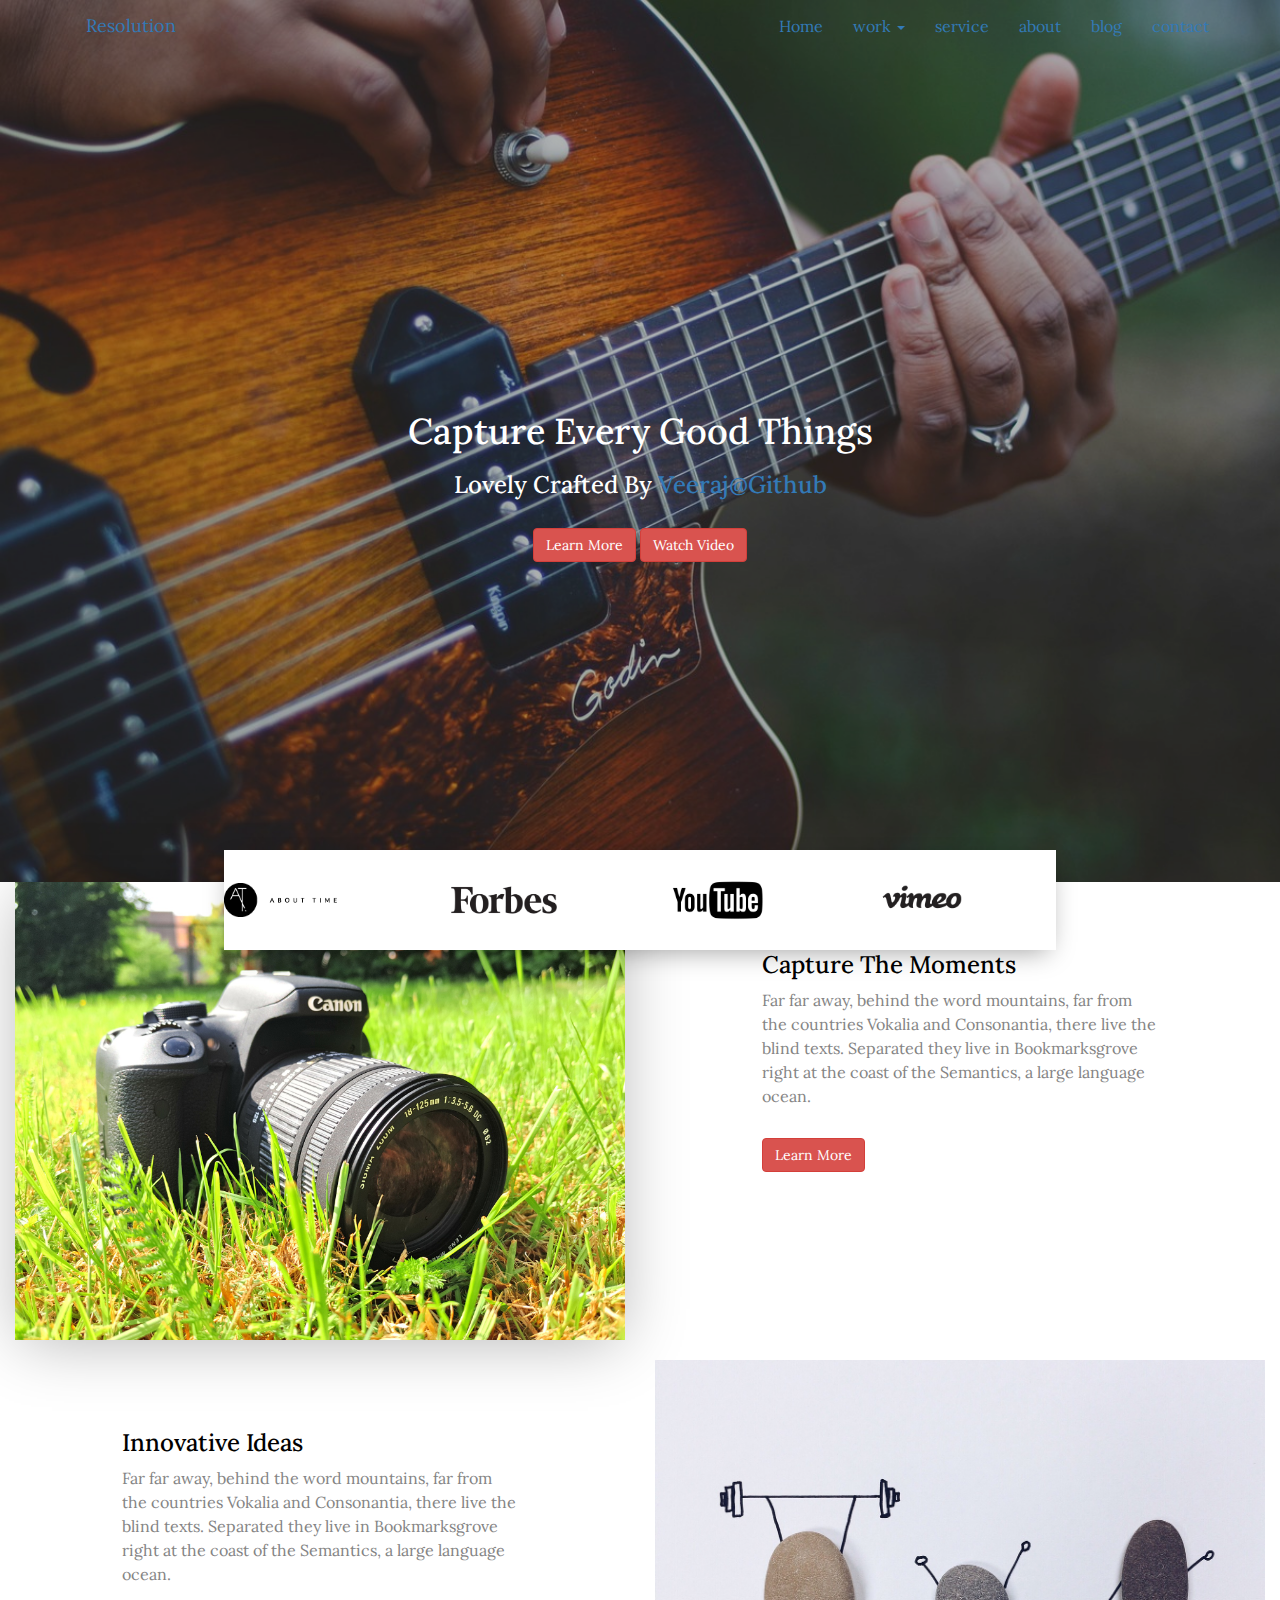
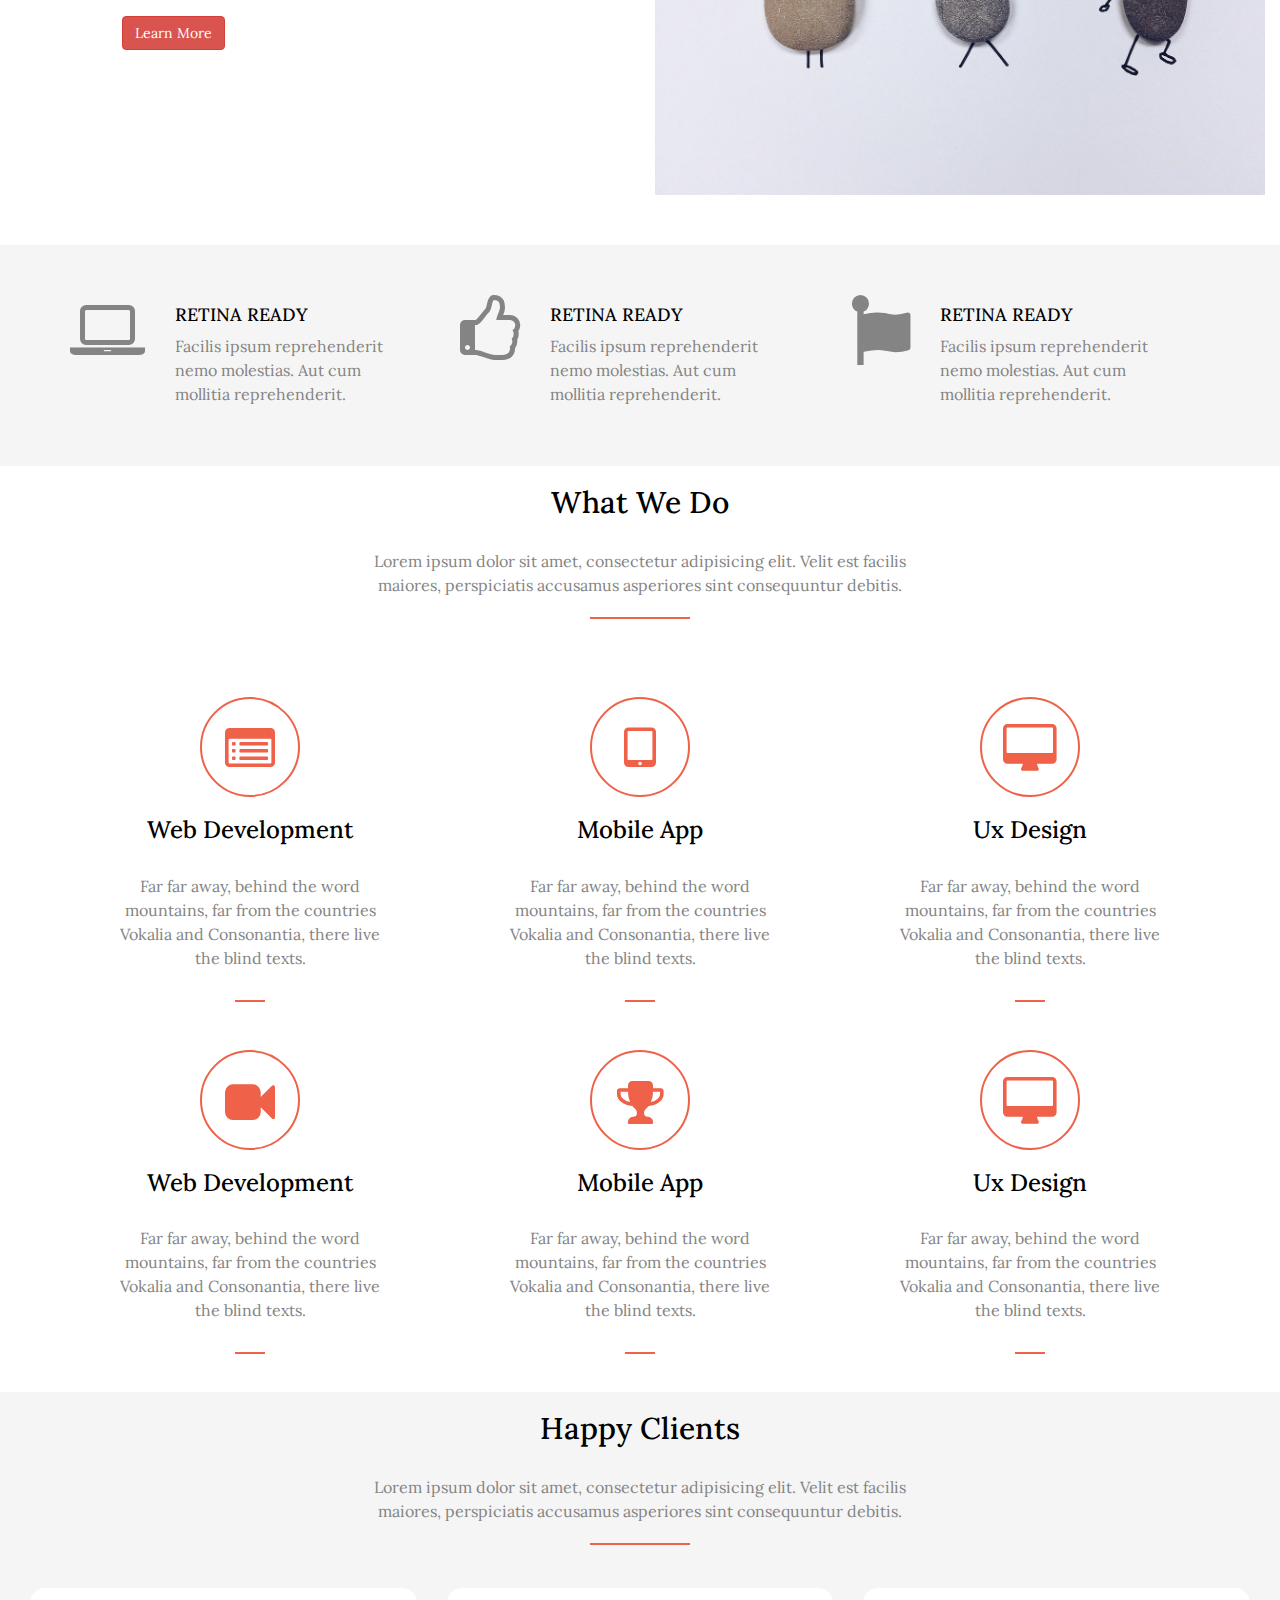
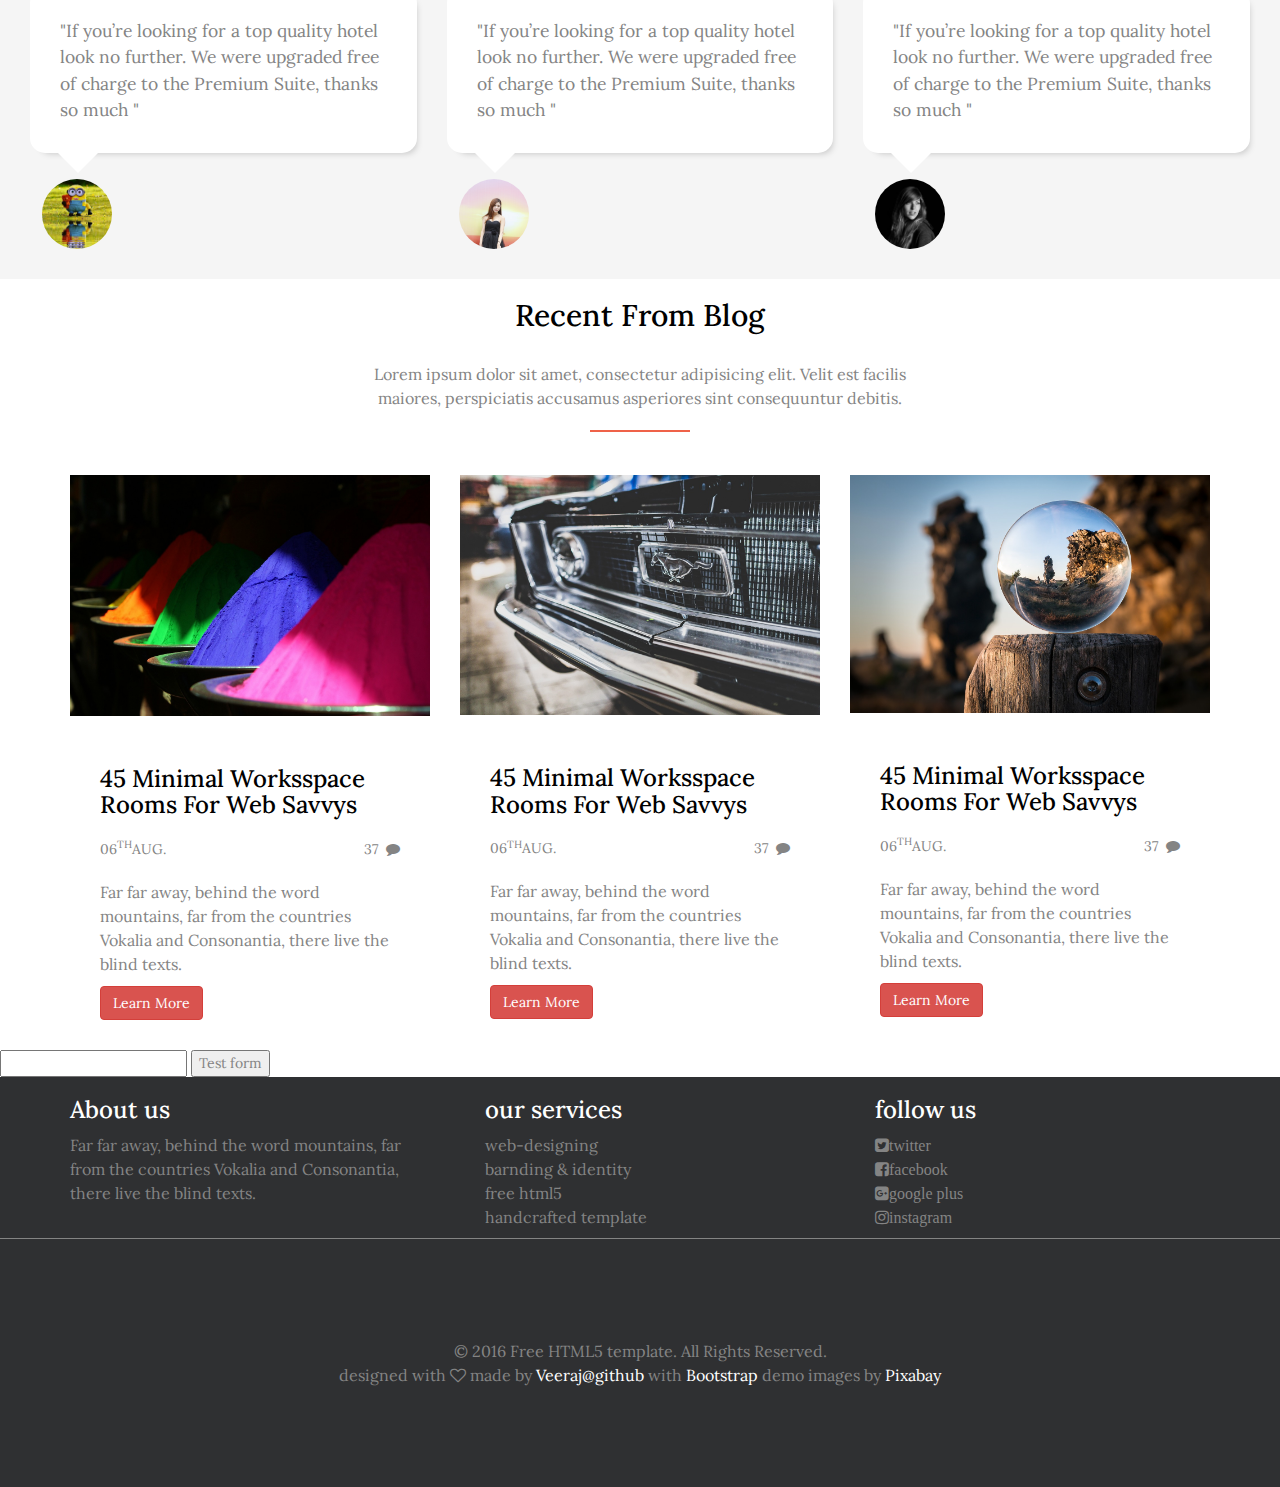
==== commit b36940b5: "test" ====
--- a/index.html
+++ b/index.html
@@ -19,7 +19,7 @@
           <script src="https://oss.maxcdn.com/html5shiv/3.7.3/html5shiv.min.js"></script>
           <script src="https://oss.maxcdn.com/respond/1.4.2/respond.min.js"></script>
         <![endif]-->
-    </head>
+    </head> 
     <body>
         <header class="site-header">
             <div class="container header-container">
@@ -271,6 +271,15 @@
                 </div>
             </div>
         </div>
+
+
+         <form action="https://getsimpleform.com/messages?form_api_token=8e43ac083562edd0780284407312c821" method="post">
+                            <!-- the redirect_to is optional, the form will redirect to the referrer on submission -->
+                            <input type='hidden' name='redirect_to' value='<the complete return url e.g. http://fooey.com/thank-you.html>' />
+                            <!-- all your input fields here.... -->
+                            <input type='text' name='test' />
+                            <input type='submit' value='Test form' />
+                        </form>
         <footer class="footer-container">
             <div class="container">
                 <div class="row">
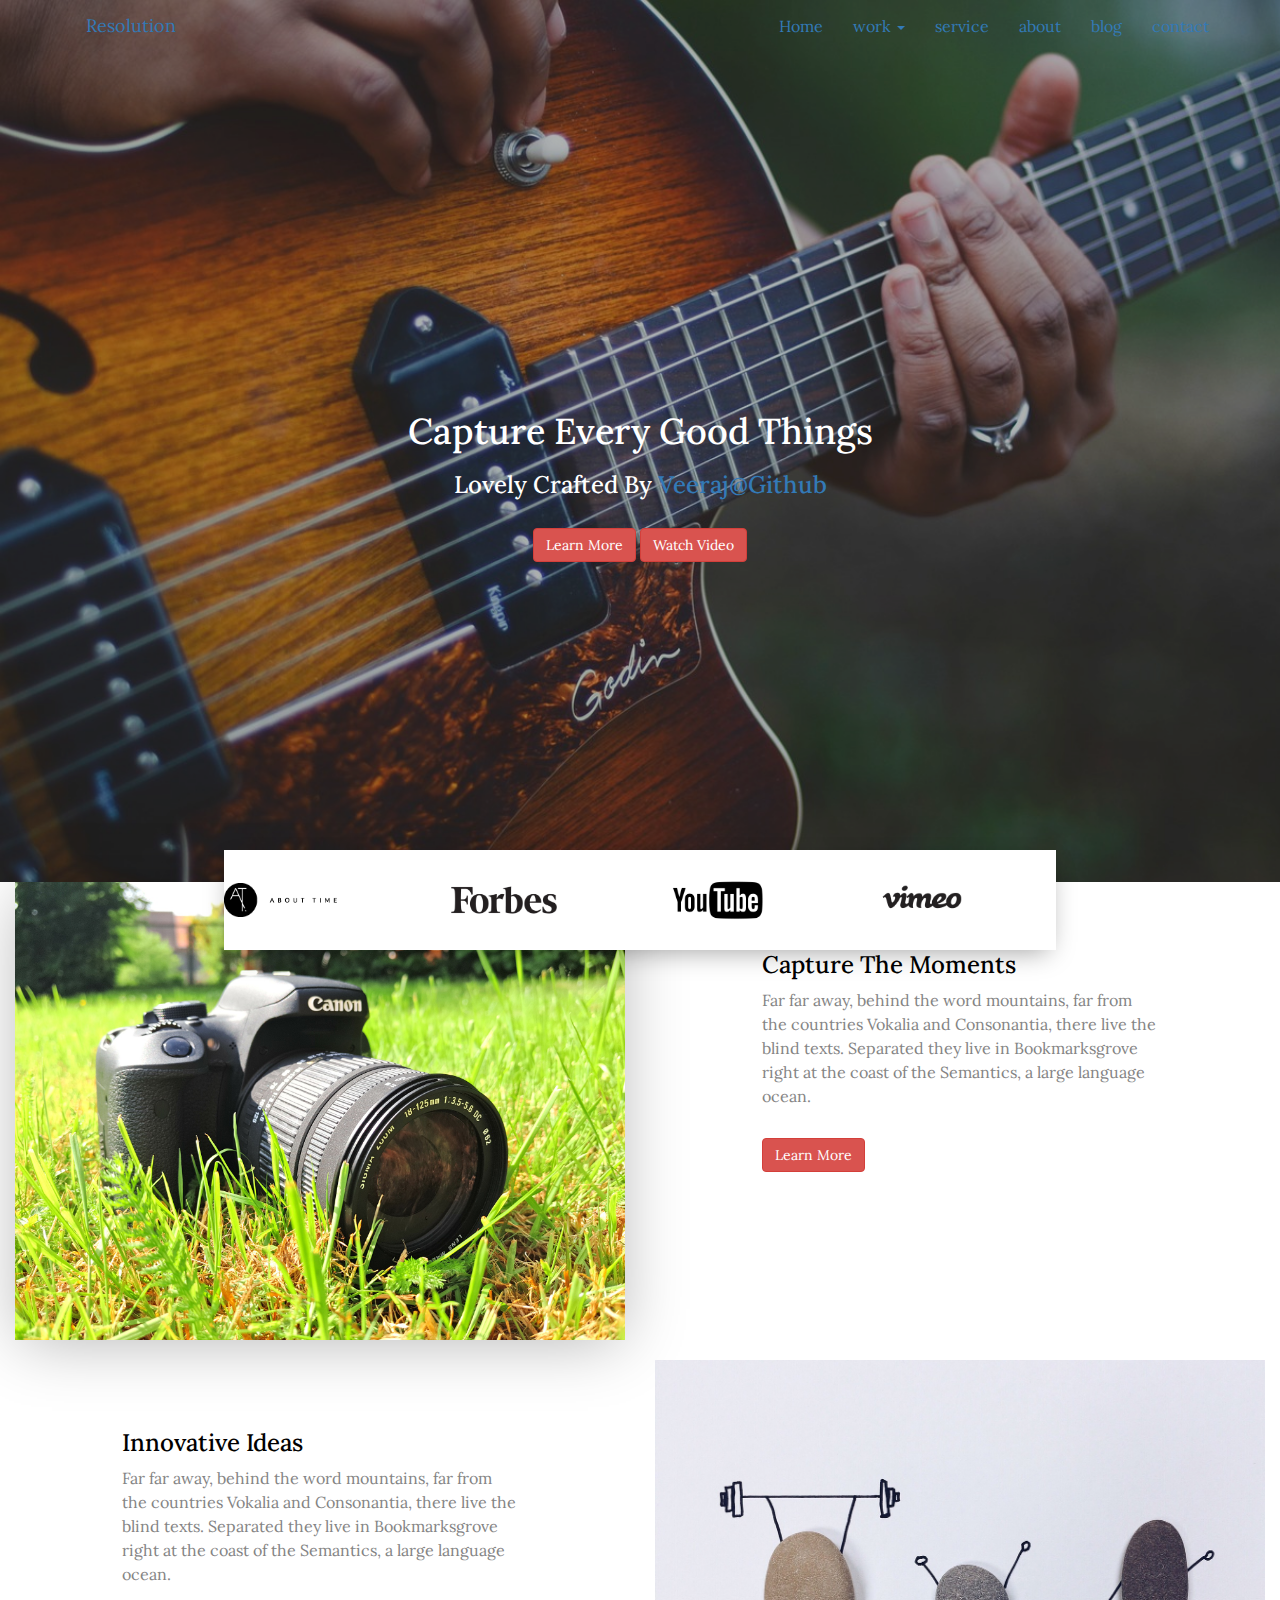
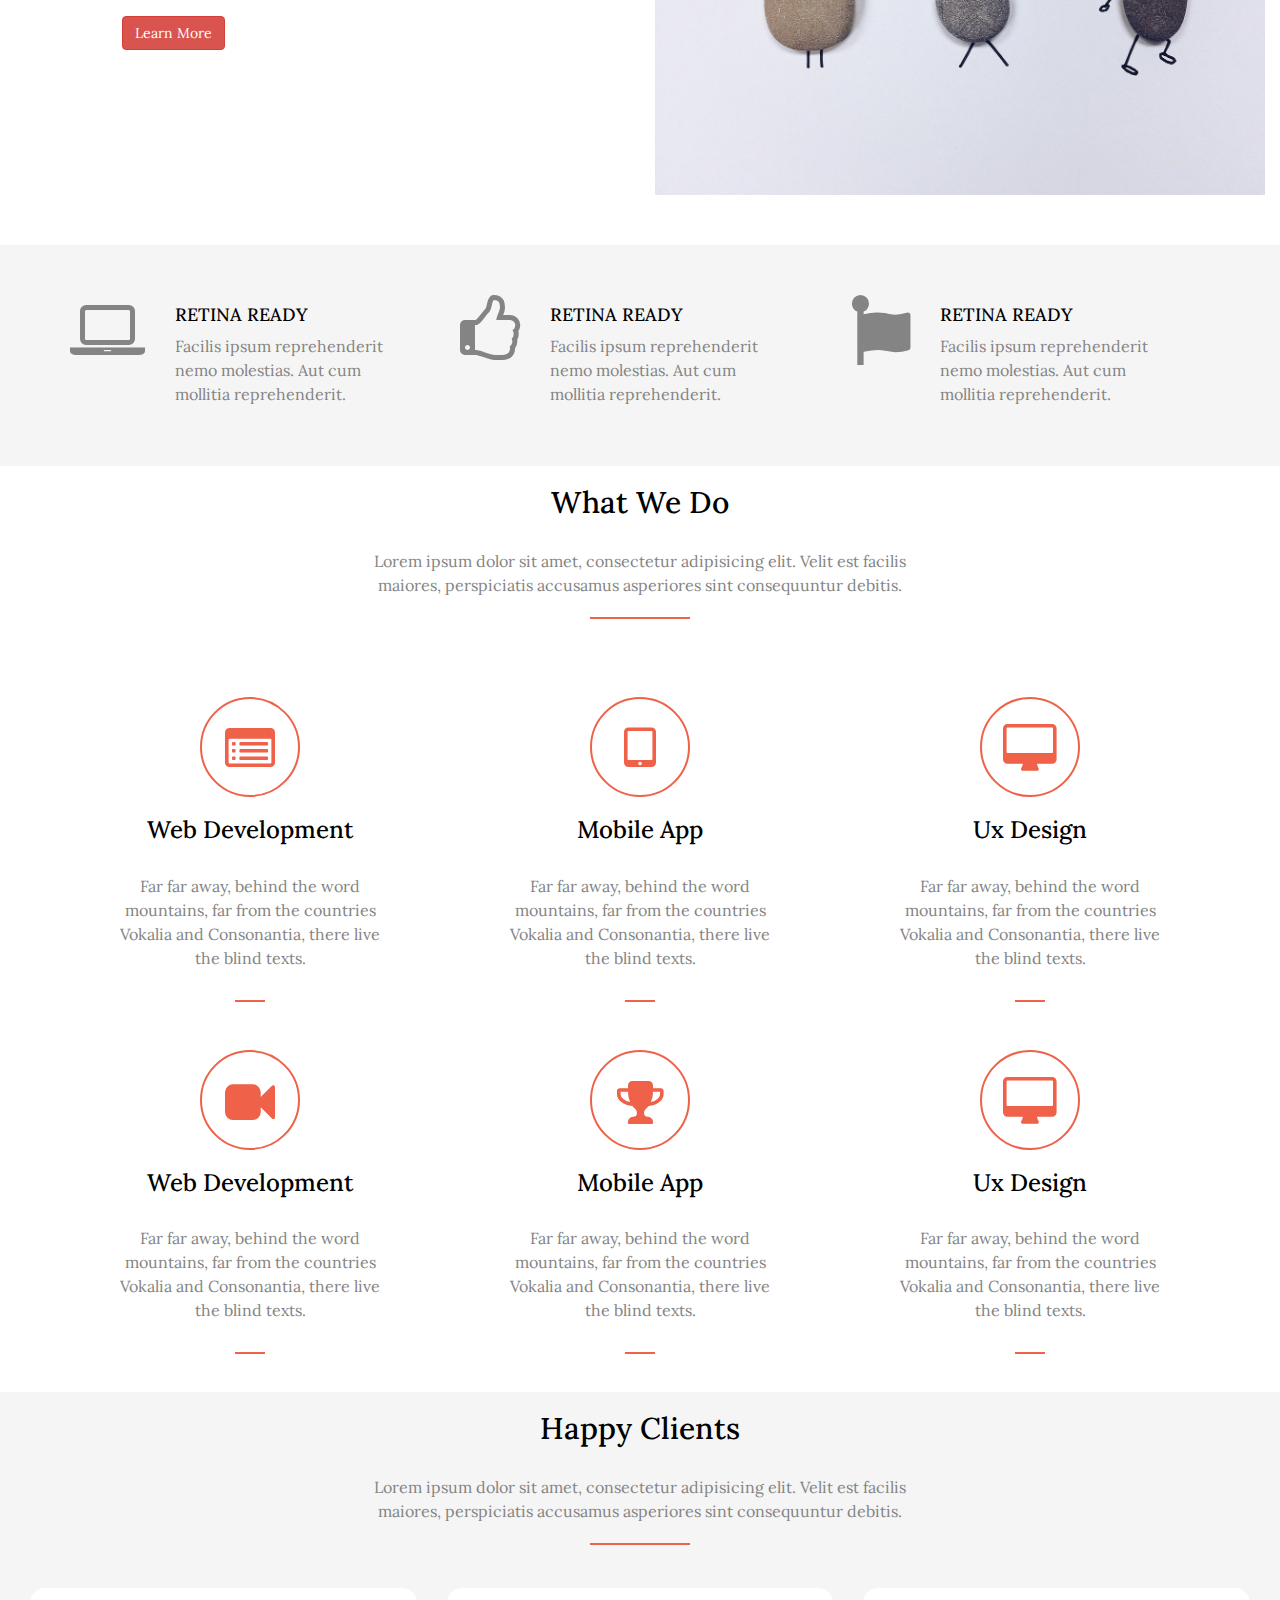
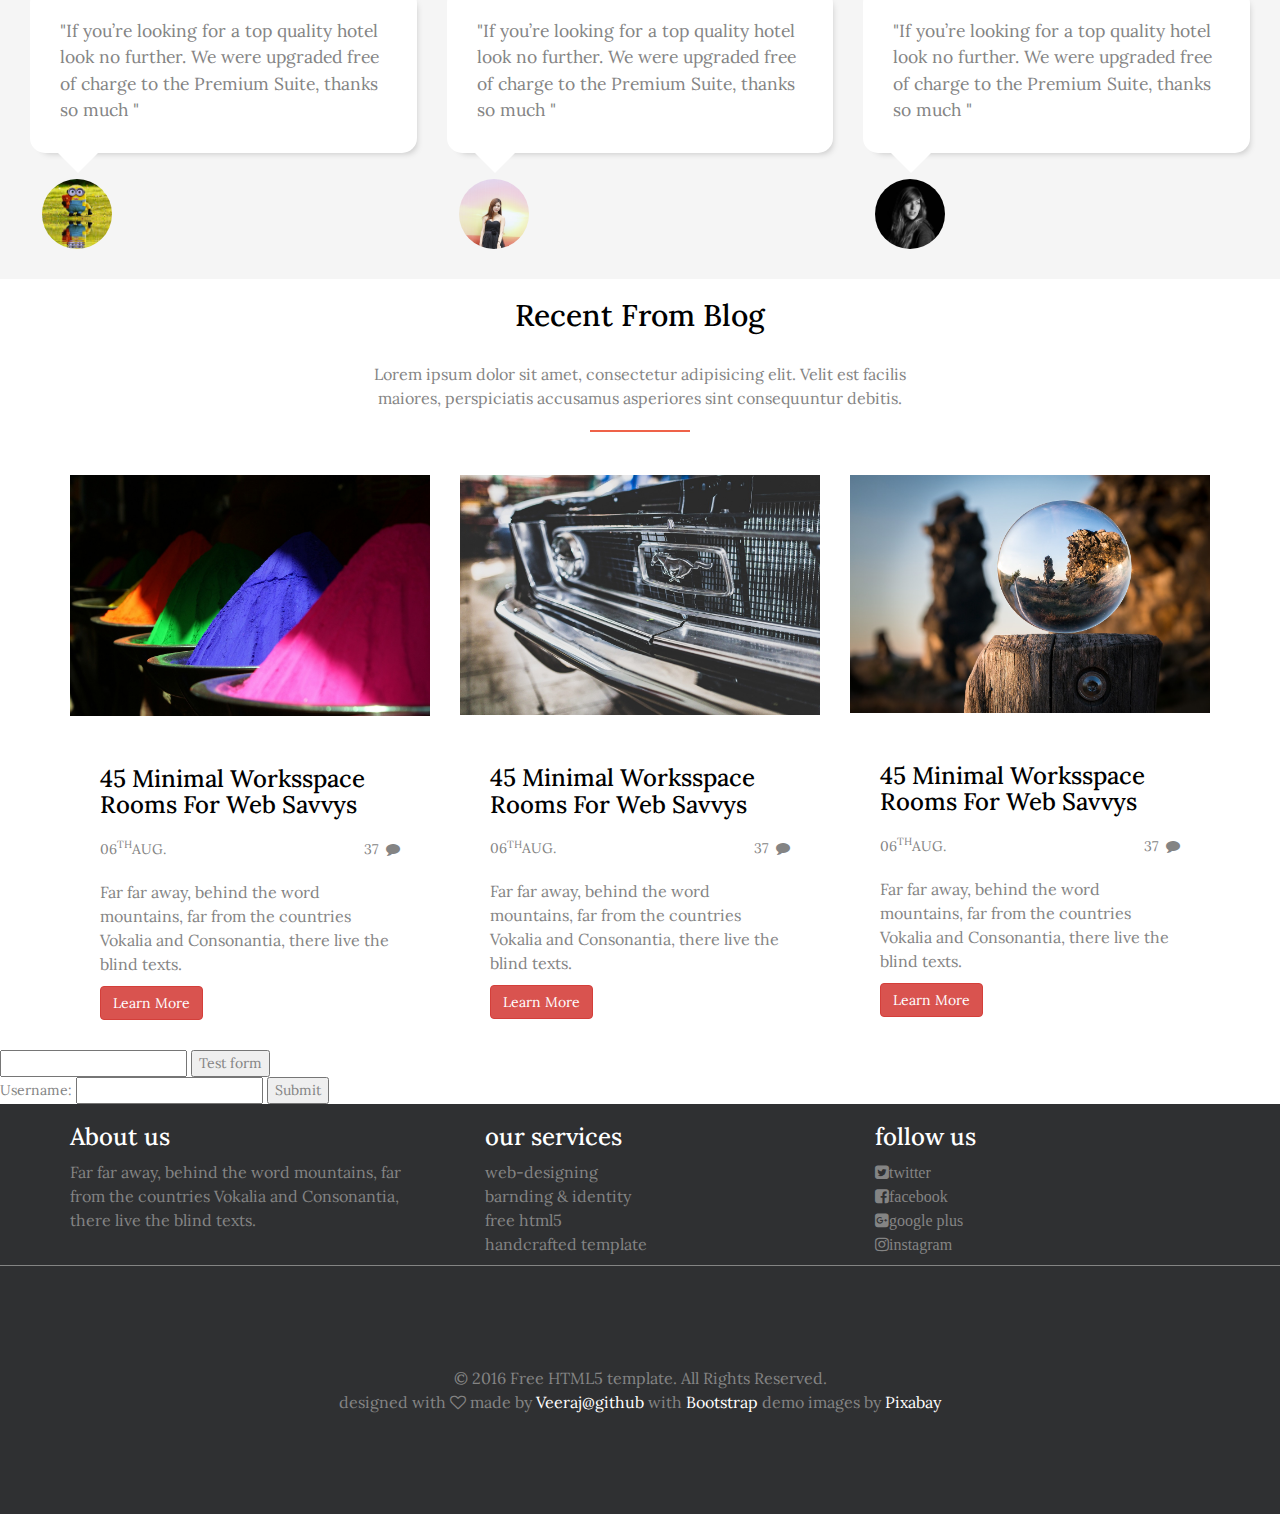
==== commit 91391369: "test" ====
--- a/index.html
+++ b/index.html
@@ -273,13 +273,20 @@
         </div>
 
 
-         <form action="https://getsimpleform.com/messages?form_api_token=8e43ac083562edd0780284407312c821" method="post">
+        <form action="https://getsimpleform.com/messages?form_api_token=33846d722833bf5eb459e83428faf515" method="post">
                             <!-- the redirect_to is optional, the form will redirect to the referrer on submission -->
-                            <input type='hidden' name='redirect_to' value='<the complete return url e.g. http://fooey.com/thank-you.html>' />
+                            <input type='hidden' name='redirect_to' value='https://gaana.com/' />
                             <!-- all your input fields here.... -->
                             <input type='text' name='test' />
                             <input type='submit' value='Test form' />
                         </form>
+
+
+<form >
+  Username: <input type="text" name="usrname" required>
+  <input type="submit">
+</form>
+
         <footer class="footer-container">
             <div class="container">
                 <div class="row">
